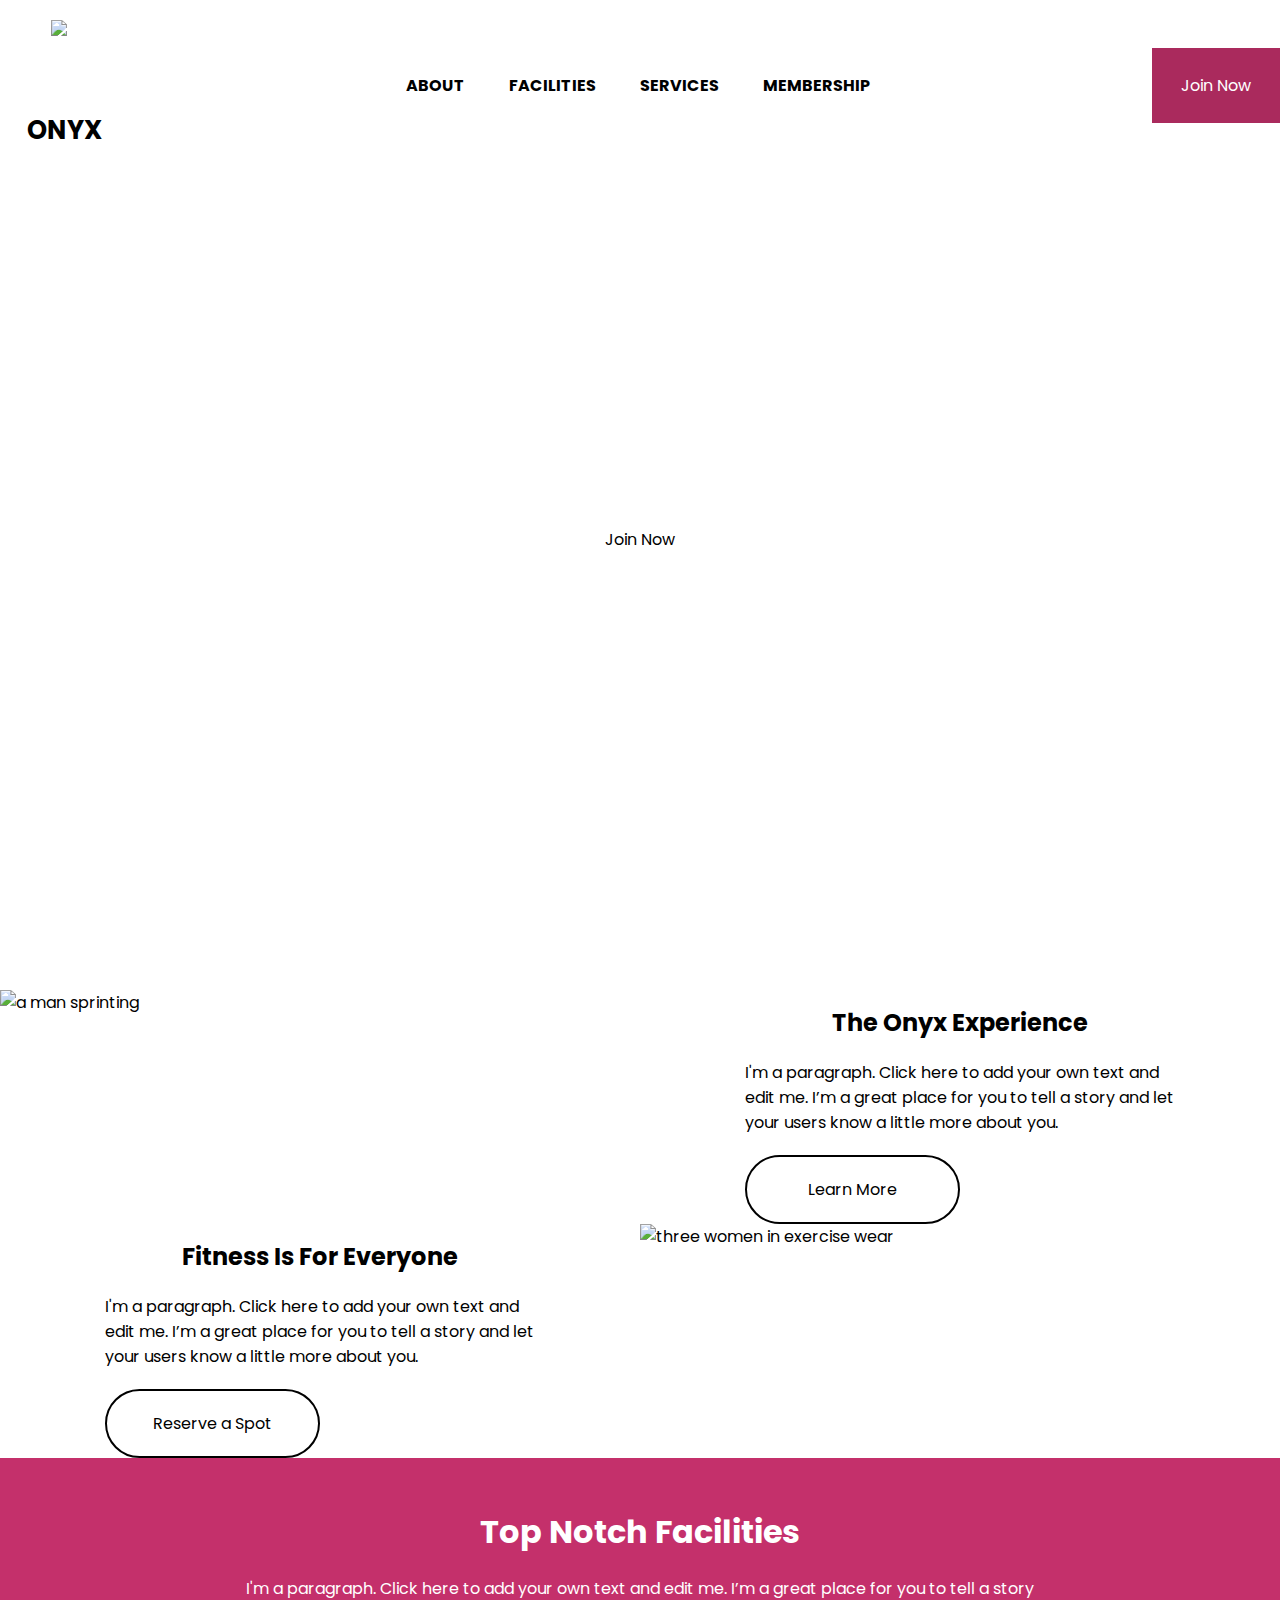
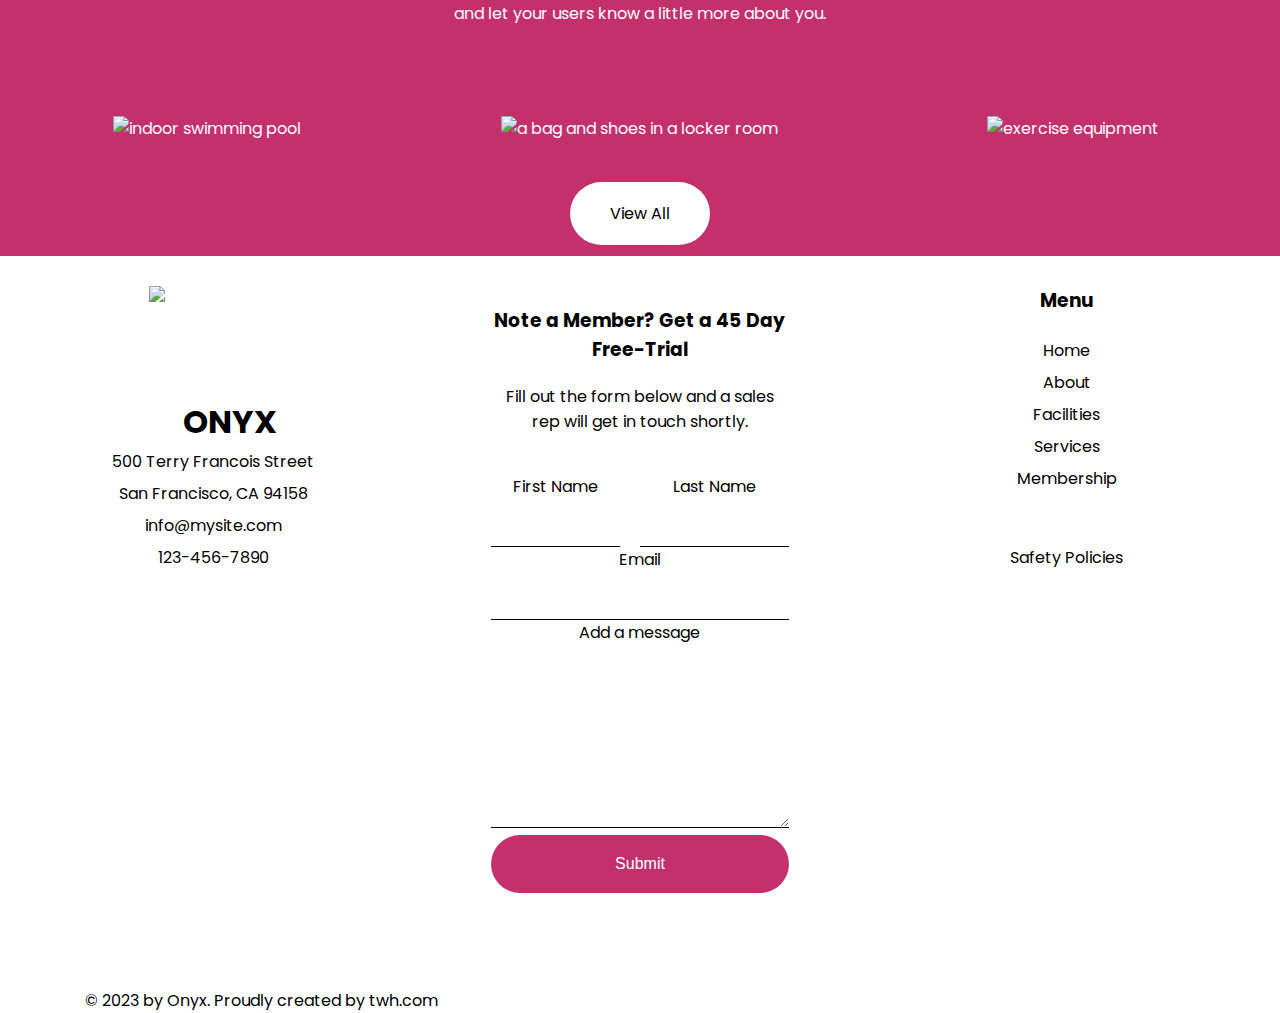
==== index.html @ 4dcb619c "added media queries for small, medium, and large devices" ====
<!DOCTYPE html>
<html lang="en">
    <head>
        <meta charset="UTF-8">
        <meta name="viewport" content="width=device-width, initial-scale=1.0">
        <meta http-equiv="X-UA-Compatible" content="ie=edge">
        <title>Wix Template Clone</title>
        <script src="https://kit.fontawesome.com/098dc84e4b.js" crossorigin="anonymous"></script>
        <link href="https://fonts.googleapis.com/css2?family=Poppins&display=swap" rel="stylesheet">
        <link href="https://fonts.googleapis.com/css2?family=Poppins:wght@400;600&display=swap" rel="stylesheet">
        <link rel="stylesheet" href="./css/style-home.css">
        <link rel="stylesheet" href="./css/utilities.css">
        <link rel="stylesheet" href="./css/phone-mq.css">
        <link rel="stylesheet" href="./css/tablet-mq.css">
        <link rel="stylesheet" href="./css/large-device-mq.css">

    </head>
    <body>
        <!--NAVIGATION AND SIGN IN-->
        <header class="main-header grid grid-col-3-header">
            <div class="logo">
                <img src="./img/logo-icon-trans.png" alt="weight icon logo" height="22px" width="26">
                <h2>ONYX</h2>
            </div>
            
            <nav>
                <ul>
                    <li><a href="#">ABOUT</a></li>
                    <li><a href="#">FACILITIES</a></li>
                    <li><a href="#">SERVICES</a></li>
                    <li><a href="#">MEMBERSHIP</a></li>
                    <div>
                        <span><i class="fas fa-user-circle"></i></span>
                        <span><a href="#">Log In</a></span>               
                    </div>
                </ul>
            </nav>
            <!-- <div>
                <span><i class="fas fa-user-circle"></i></span>
                <span><a href="#">Log In</a></span>               
            </div> -->

            <div class="grid">
                <a href="#">Join Now</a>
            </div>
        </header>

        <!--HERO -->
        <section id="welcome-hero" class="grid">
            <div>
                <h1>Welcome to Onyx</h1>
                <p>
                    The fitness facility for all of your needs
                </p>
                <a href="#">Join Now</a>
            </div>
        </section>

        <!--MAIN-->
        <main>
            <section id="experience-section" class="container grid grid-col-2">
                <div>
                    <img src="./img/runner.jpg" alt="a man sprinting">
                </div>
                
                <div>
                    <div class="experience-section-text grid">
                        <h2>The Onyx Experience</h2>
                        <p>
                            I'm a paragraph. Click here to add your own text and edit me. I’m a great place for you to tell a story and let your users know a little more about you.
                        </p>
                        <a href="#" class="primary-links">Learn More</a>
                    </div>

                </div>

                <div>
                    <div class="experience-section-text grid">
                        <h2>Fitness Is For Everyone</h2>
                        <p>
                            I'm a paragraph. Click here to add your own text and edit me. I’m a great place for you to tell a story and let your users know a little more about you.
                        </p>
                        <a href="#" class="primary-links">Reserve a Spot</a>
                    </div>

                </div>
                
                <div>
                    <img src="./img/fitness-group.jpg" alt="three women in exercise wear">
                </div>
            </section>
        
            <!--FACILITIES-->
            <section id="facilities-section">
                <div>
                    <h2>Top Notch Facilities</h2>
                    <p>
                        I'm a paragraph. Click here to add your own text and edit me. I’m a great place for you to tell a story and let your users know a little more about you.
                    </p>
                </div>
                
                <div id="facilities-images" class="grid grid-col-3-facilities">
                    <div>
                        <img src="./img/facilities-pool.jpg" alt="indoor swimming pool">
                    </div>
                    
                    <div>
                        <img src="./img/locker-room.jpg" alt="a bag and shoes in a locker room">
                    </div>
                    
                    <div>
                        <img src="./img/facilities-gym.jpg" alt="exercise equipment">
                    </div>
                </div>
                
                <a href="#" class="primary-links">View All</a>
            </section>
        </main>
        
        <!--FOOTER-ADDRESS-->
        <footer id="container-footer" class="grid grid-col-3-footer">
            <div>
                <img src="./img/logo-icon-trans.png" alt="weight icon logo" height="26px" width="30px">
                <h2>ONYX</h2>
                <p>
                    500 Terry Francois Street<br>
                    San Francisco, CA 94158<br>
                    info@mysite.com<br>
                    123-456-7890
                </p>
                
                <i class="fab fa-instagram"></i>
                <i class="fab fa-facebook-f"></i>
                <i class="fab fa-twitter"></i>
                <div id="copyright">
                    <p>
                        &#169 2023 by Onyx. Proudly created by twh.com
                    </p>
                </div>
            </div>
        
            <!--FOOTER-CONTACT INFO-->
            <div>
                <h3>
                    Note a Member? Get a 45 Day Free-Trial
                </h3>
                <p>
                    Fill out the form below and a sales rep will get in touch shortly.
                </p>

                <!--testing-->
                <form id="member-form"></form>
                    <div id="name-form" class="grid grid-col-2">
                    
                        <div id="box-1">
                            <label for="f-name">First Name</label> <br>
                            <input type="text" id="f-name">
                        </div>

                        <div id="box-2">
                            <label for="l-name">Last Name</label> <br>
                            <input type="text" id="l-name">
                        </div>
                    
                    </div>

             
                    <div id="mail-message-form">
                        <label for="mail">Email</label> <br>
                        <input type="email"> <br>
    
                        <label for="message">Add a message</label> <br>
                        <textarea id="message" cols="30" rows="10"></textarea> <br>
                    </div>


                
                    <button type="submit" class="secondary-links">Submit</button>
                </form>
            </div>

            <!--FOOTER-NAV-->
            <div id="nav-footer">
                <h3>Menu</h3>
                <nav>
                    <ul>
                        <li><a href="#">Home</a></li>
                        <li><a href="#">About</a></li>
                        <li><a href="#">Facilities</a></li>
                        <li><a href="#">Services</a></li>
                        <li><a href="#">Membership</a></li>
                    </ul>
                </nav>

                <a href="#" id="safety-policies">Safety Policies</a>
            </div>

        </footer>
    </body>
</html>
---- css/style-home.css ----
*
{
    margin: 0;
    padding: 0;
    box-sizing: border-box;
}

/* *****Header***** */
.main-header
{
    height: 10vh;
    /* center items inside the logo div */
    justify-content: center;
    align-items: center;
}

/* **Logo** */
.logo
{
    padding: 20px;

}

.logo > img, 
.logo > h2,
.main-header > nav div,
.main-header > nav li
{
    display: inline-block;
}

.logo > h2
{
    font-size: 1.6rem;
}

/* **Navigation** */
.main-header > nav:nth-child(2)
{
    justify-self: center;
    align-self: center;
}
.main-header > nav:nth-child(2) span > i
{
    font-size: 1.5rem;
    position: relative;
    top: 3px
}

.main-header > nav:nth-child(2) span, .main-header > nav:nth-child(2) span > a
{
    color: #AA2A5D;
    position: relative;
    margin-left: 5px;
} 

.main-header > nav li a
{
    padding: 50px 20px;
    color: #000;
    font-weight: bold;
}

/* **Join** */
.main-header > div:nth-child(3) 
{
    background-color: #AA2A5D;
    height: 10vh;
    right: 0;
    justify-content: center;
    align-items: center;
} 

.main-header > div:nth-child(3) > a
{
    padding: 35px;
    color: #ffffff;
}

/* *****Hero***** */
#welcome-hero
{
    grid-template-columns: 1fr;
    height: 120vh;
    justify-items: center;
    background-image: url(../img/banner-image.jpg);
    background-attachment: fixed;
    background-repeat: none;
    /* background-position:center center; */
    background-size: cover;
}

#welcome-hero > div
{     
    text-align: center;
    align-self: center;
    color: #ffffff;
    position: relative;
    top: -10vh;
}

#welcome-hero > div > h1
{
    font-size: 6rem;
}

#welcome-hero > div > p
{
    margin-top: -20px;
    font-size: 1.8rem;
    font-weight: bold;
    margin-bottom: 40px;
}

#welcome-hero > div > a
{
    background-color: #ffffff;
    color: #000000;
    padding: 20px 40px;
    border-radius: 30px;
    text-decoration: none;
}

/* *****Main***** */
.container
{
    background-color: var(--primary-bg-color);
    width: 80%;
    margin: 0 auto;
    position: relative;
    top: -25vh;

}

.container div:nth-child(1) > img, .container div:nth-child(4) > img
{
    width: 100%;
    display: block;    
} 

/* *****Experience Section***** */
.experience-section-text
{
    margin: 0 -80px;
}

/* #experience-section a
{
    width: 40%;
} */

.experience-section-text > h2
{
    margin-bottom: 20px;
}

input
{
    padding: 10px;
    border: 0;
    border-bottom: 1px solid #000000;
    margin-top: 12px;
}

input:hover
{
    border-bottom: 3px solid #000000;
}

#mail-message-form > textarea:hover
{
    border-bottom: 3px solid #000000;
}


/* *****Facilities***** */
#facilities-section
{
   
    background-color: var(--secondary-bg-color);
    color: var(--secondary-font-color);
    text-align: center;
    padding-bottom: 100px;
}

#facilities-section > div:nth-child(1)
{
    width: 50%;
    margin: 0 auto;
}

#facilities-section > div:nth-child(1) > p
{
    padding: 20px 110px 50px 110px; 
}

#facilities-section > div:nth-child(1) > h2
{
    padding-top: 100px;
    font-size: 2rem;
}

#facilities-images
{
    column-gap: 20px;
    height: 60vh;
    margin-bottom: 70px;
}

/*fit images into 3 column grid*/
#facilities-images img
{
    width: 100%;
    height: 100%;
    object-fit: cover;
}

#experience-section div:nth-child(2), #experience-section div:nth-child(3)
{
    align-self: center;
    padding: 0 185px;
}

#experience-section p
{
    margin-bottom: 40px;
}

#facilities-section a
{
    border: none;
}

/* *****FOOTER***** */

/* **Sections** */
#container-footer
{
    margin-top: 80px;
    padding-bottom: 100px;
}

/* **Left Container** */
#container-footer > div:nth-child(1) > img, #container-footer > div:nth-child(1) > h2
{
    display: inline-block;
    font-size: 2rem;
}

#container-footer > div:nth-child(1)
{
    justify-self: center;
    width: 50%;
    position: relative;
}

#container-footer > div:nth-child(1) > p
{
    line-height: 2rem;
}

#container-footer > div:nth-child(1) > i
{
    font-size: 1.5rem;
    margin-top: 15px;
}

.fa-facebook-f
{
    padding:0 10px
}

#copyright > p
{
    position: absolute;
    bottom: 0;
}

/* **Middle Container** */

#container-footer > div:nth-child(2) > h3
{
    margin-bottom: 20px;
}

#container-footer > div:nth-child(2) > p
{
    margin-bottom: 40px;
}

#member-form div input
{
    width: 50%;
}

#member-form div:nth-child(1), #member-form div:nth-child(2)
{
    display: inline-block;
  
}

#name-form
{
    height: 60px;
}

#name-form > div > input
{
    width: 100%;
    
}

#name-form > div:nth-child(1)
{
    margin-right: 20px;
}

#mail-message-form
{
    margin-top: 25px;
}

#mail-message-form > input
{
    width: 100%;
    margin-bottom: 25px;
}

#mail-message-form > textarea
{
    width: 100%;
    margin-top: 12px;
    padding: 10px;
    border: 0;
    border-bottom: 1px solid #000000;
}


/* **Right Container** */

#nav-footer > h3
{
    margin-bottom: 20px
}

#nav-footer > h3, #nav-footer > nav
{
    margin-left: 100px;
}

#nav-footer li > a
{
    color: var(--primary-font-color);
    text-decoration: none;
}

#nav-footer li
{
    line-height: 2rem;
}

#safety-policies 
{
    color: var(--primary-font-color);
    padding-left: 40px;
    position: absolute;
    bottom: 0;
    left: 60px;
}

#nav-footer
{
    position: relative;
}

/* *****Media Queries***** */
---- css/utilities.css ----
/* *****Variables Declaration***** */
:root
{
    --primary-bg-color: #FFFFFF;
    --secondary-bg-color: #C4306B;

    --primary-font-color: #000000;
    --secondary-font-color: #FFFFFF;

    --primary-link-bg-color: #FFFFFF;
    --secondary-link-bg-color: #C4306B;
}

/* *****General Styles***** */
body
{
    font-family: 'Poppins', sans-serif;
}

a
{
    text-decoration: none;
}

li
{
    list-style: none;
}

/* *****Grids***** */
.grid
{
    display: grid;
}

.grid-col-1
{
    grid-template-columns: 1fr;
}

.grid-col-2
{
    grid-template-columns: repeat(2,1fr);
}

.grid-col-3-header
{
    grid-template-columns: 1fr 80% 10%
}

.grid-col-3-facilities, .grid-col-3-footer
{
    grid-template-columns: repeat(3,1fr)
}

/* *****Links***** */
.primary-links
{
    background-color: var(--primary-link-bg-color);
    color: var(--primary-font-color);
    padding: 20px 40px;
    width: 50%;
    border-radius: 50rem;
    border: 2px solid #000;
    text-decoration: none;
    text-align: center;
}

.secondary-links
{
    background-color: var(--secondary-link-bg-color);
    color: var(--secondary-font-color);
    padding: 20px 40px;
    border-radius: 50px;
    border: 0;
    width: 100%;
    font-size: 1rem;
}

/* Large devices (desktops, less than 1200px) */
@media (max-width: 1199.98px) {
    #facilities-images,
    .grid-col-3-facilities, 
    .grid-col-3-footer,
    .grid-col-3-header
    /* .grid-col-2 */
    {
        /* convert image to full width and stack one on top the other */
        grid-template-columns: 1fr;
    }

    .grid-col-2
    {
        grid-template-columns: repeat(2, 1fr);
    }

    .primary-links
    {
        padding: 10px 20px;
        text-align: center;
        justify-self: center;  
        padding: 10px;
    }

    
}

/* Medium devices (tablets, less than 992px) */
@media (max-width: 991.98px) {
    #facilities-images,
    .grid-col-3-facilities, 
    .grid-col-3-footer,
    .grid-col-3-header,
    .grid-col-2
    {
        /* convert image to full width and stack one on top the other */
        grid-template-columns: 1fr;
    }

    .primary-links
    {
        padding: 10px 20px;
        text-align: center;
        justify-self: center;  
        padding: 15px;
    } 
}

/* Small devices (landscape phones, less than 768px) */
@media (max-width: 767.98px) {
    #facilities-images,
    .grid-col-3-facilities, 
    .grid-col-3-footer,
    .grid-col-3-header,
    .grid-col-2
    {
        /* convert image to full width and stack one on top the other */
        grid-template-columns: 1fr;
    }

    .primary-links
    {
        padding: 10px 20px;
        text-align: center;
        justify-self: center;  
        padding: 10px;
    } 
}

/* ------------------------------------------------------------------- */

@media (max-width: 575.98px) {
    #facilities-images,
    .grid-col-3-facilities, 
    .grid-col-3-footer,
    .grid-col-3-header,
    .grid-col-2
    {
        /* convert image to full width and stack one on top the other */
        grid-template-columns: 1fr;
    }

    .primary-links
    {
        padding: 10px 20px;
        text-align: center;
        justify-self: center;  
        padding: 10px;
    }
}
---- css/tablet-mq.css ----
/* Medium devices (tablets, less than 992px) */
@media (max-width: 991.98px) { 
   
    /* *****Logo***** */
    .logo{
        text-align: center;
        width: auto;
        background-color: #ffffff;
    }
    /* *****Main Header***** */
    .main-header > nav{
        width: 100%;
        text-align: center;
        display: none;
    }

    .main-header > nav li
    {
        display: block;
    }

    .main-header > nav:nth-child(2) span > i
    {
        display: none;
    }

    .main-header > nav:nth-child(2) span, .main-header > nav:nth-child(2) span > a
    {
       display: none;
    } 

    .main-header > div:nth-child(3) 
    {
        height: auto;
        padding: 10px;
        justify-content: center;
        align-items: center;
    } 

    .main-header > div:nth-child(3) > a
    {
        padding: 15px;
        color: #ffffff;
    }

    /* *****Hero***** */
    #welcome-hero
    {
        grid-template-columns: 1fr;
        height: 100vh;
        justify-items: center;
        background-image: url(../img/banner-image.jpg);
        background-attachment: scroll;
        background-repeat: none;
        background-position:center center;
        background-size: cover;
    }

    #welcome-hero > div{
        height: 20vh;
        width: 100vw;
        text-align: center;
    }

    #welcome-hero > div > h1
    {
        font-size: 3rem;
    }

    #welcome-hero > div > p
    {
        margin-top: 20px;
        font-size: 1.5rem;
        font-weight: bold;
        margin-bottom: 40px;
    }

    #welcome-hero > div > a
    {
        background-color: #ffffff;
        color: #000000;
        padding: 20px 40px;
        border-radius: 30px;
        text-decoration: none;
    }

    /* *****Main Home Page Content***** */

    .container
    {
        /* position items in experience section full width */
        width: 100vw;
        position: static;
    }

    .container div:nth-child(4) > img {
        width: 100%;
        display: block;
        margin-top: 20px;
    }


    #experience-section-text{
        width: 60%;
        height: auto;
    }

    #experience-section-text a{
        height: auto;
        padding: 10px; 
    }

    #experience-section p
    {
        margin-bottom: 20px;
    }

    .experience-section-text > h2 {
        margin-bottom: 20px;
        text-align: center;
        margin-top: 15px;
    }

    /* *****Facilities***** */

    #facilities-section {
        padding-bottom: 30px;
    }

    #facilities-section > div:nth-child(1) {
        width: 80%;
        margin: 0 auto;
    }

    #facilities-section > div:nth-child(1) > h2 {
        padding-top: 50px;
        font-size: 2rem;
    }

    #facilities-images{
        height: auto;
        margin-bottom: 20px;
    }

    #facilities-images > div:nth-child(2), #facilities-images > div:nth-child(3){
        display: none;
    }

    #facilities-images > div:nth-child(1){
        padding: 20px;
    }

    /* *****Footer***** */
    #container-footer {
        margin-top: 30px;
        padding-bottom: 100px;
        text-align: center;
        position: relative;
        justify-items: center;
        
    }

    #container-footer > div:nth-child(1) {
        justify-self: center; 
        width: 60%;
        position: static;
    }

    #container-footer > div:nth-child(2) {
        max-width: 70%;
        margin: 20px auto;
    }

    #name-form {
        height: auto
    }

    #mail-message-form {
        margin-top: 0;
    }

    #mail-message-form > input {
        width: 100%;
        margin-bottom: 0;
    }

    #nav-footer > h3, #nav-footer > nav {
        margin-left: 0;
    }

    #nav-footer nav{
        margin-bottom: 50px;
    }

    #safety-policies {
        
        padding-left: 0;
        position: static;    
    }

    #copyright > p {
        position: absolute;
        bottom: 0;
        margin: 0 auto;
    }
}
---- css/large-device-mq.css ----
/* Large devices (desktops, less than 1200px) */
@media (max-width: 1300.98px) {
    /* *****Logo***** */
    .logo{
        text-align: center;
        width: auto;
        background-color: #ffffff;
    }

    /* *****Main Header***** */
    .main-header > nav{
        width: 100%;
        text-align: center;
        /* display: none; */
    }

    /* .main-header > nav li
    {
        display: block;
    } */

    .main-header > nav:nth-child(2) span > i
    {
        display: none;
    }

    .main-header > nav:nth-child(2) span, .main-header > nav:nth-child(2) span > a
    {
       display: none;
    } 

    .main-header > div:nth-child(3) 
    {
        height: auto;
        padding: 10px;
        justify-content: center;
        align-items: center;
    } 

    .main-header > div:nth-child(3) > a
    {
        padding: 15px;
        color: #ffffff;
    }

    /* *****Hero***** */
    #welcome-hero
    {
        grid-template-columns: 1fr;
        height: 100vh;
        justify-items: center;
        background-image: url(../img/banner-image.jpg);
        background-attachment: scroll;
        background-repeat: none;
        background-position:center center;
        background-size: cover;
    }

    #welcome-hero > div{
        height: 20vh;
        width: 100vw;
        text-align: center;
    }

    #welcome-hero > div > h1
    {
        font-size: 3rem;
    }

    #welcome-hero > div > p
    {
        margin-top: 20px;
        font-size: 1.5rem;
        font-weight: bold;
        margin-bottom: 40px;
    }

    #welcome-hero > div > a
    {
        background-color: #ffffff;
        color: #000000;
        padding: 20px 40px;
        border-radius: 30px;
        text-decoration: none;
    }

    /* *****Main Home Page Content***** */

    .container
    {
        /* position items in experience section full width */
        width: 100vw;
        position: static;
    }

    .container div:nth-child(4) > img {
        width: 100%;
        display: block;
        margin-top: 0px;
    }


    #experience-section-text{
        width: 60%;
        height: auto;
    }

    #experience-section-text a{
        height: auto;
        padding: 10px; 
    }

    #experience-section p
    {
        margin-bottom: 20px;
    }

    .experience-section-text > h2 {
        margin-bottom: 20px;
        text-align: center;
        margin-top: 15px;
    }

    /* *****Facilities***** */

    #facilities-section {
        padding-bottom: 30px;
    }

    #facilities-section > div:nth-child(1) {
        width: 80%;
        margin: 0 auto;
    }

    #facilities-section > div:nth-child(1) > h2 {
        padding-top: 50px;
        font-size: 2rem;
    }

    #facilities-images{
        height: auto;
        margin-bottom: 20px;
    }

    /* #facilities-images > div:nth-child(2){
        display: none;
    } */

    #facilities-images > div:nth-child(1), #facilities-images > div:nth-child(3), #facilities-images > div:nth-child(2){
        padding: 40px;
    }

    /* *****Footer***** */
    #container-footer {
        margin-top: 30px;
        padding-bottom: 100px;
        text-align: center;
        position: relative;
        justify-items: center;
        
    }

    #container-footer > div:nth-child(1) {
        justify-self: center; 
        width: 60%;
        position: static;
    }

    #container-footer > div:nth-child(2) {
        max-width: 70%;
        margin: 20px auto;
    }

    #name-form {
        height: auto
    }

    #mail-message-form {
        margin-top: 0;
    }

    #mail-message-form > input {
        width: 100%;
        margin-bottom: 0;
    }

    #nav-footer > h3, #nav-footer > nav {
        margin-left: 0;
    }

    #nav-footer nav{
        margin-bottom: 50px;
    }

    #safety-policies {
        
        padding-left: 0;
        position: static;    
    }

    #copyright > p {
        position: absolute;
        bottom: 0;
        margin: 0 auto;
    }
}

/* ------------------------------------------------------------------------------- */

/* Large devices (desktops, less than 1200px) */
@media (max-width: 1199.98px) {
    /* *****Logo***** */
    .logo{
        text-align: center;
        width: auto;
        background-color: #ffffff;
    }
    /* *****Main Header***** */
    .main-header > nav{
        width: 100%;
        text-align: center;
        /* display: none; */
    }

    /* .main-header > nav li
    {
        display: block;
    } */

    .main-header > nav:nth-child(2) span > i
    {
        display: none;
    }

    .main-header > nav:nth-child(2) span, .main-header > nav:nth-child(2) span > a
    {
       display: none;
    } 

    .main-header > div:nth-child(3) 
    {
        height: auto;
        padding: 10px;
        justify-content: center;
        align-items: center;
    } 

    .main-header > div:nth-child(3) > a
    {
        padding: 15px;
        color: #ffffff;
    }

    /* *****Hero***** */
    #welcome-hero
    {
        grid-template-columns: 1fr;
        height: 100vh;
        justify-items: center;
        background-image: url(../img/banner-image.jpg);
        background-attachment: scroll;
        background-repeat: none;
        background-position:center center;
        background-size: cover;
    }

    #welcome-hero > div{
        height: 20vh;
        width: 100vw;
        text-align: center;
    }

    #welcome-hero > div > h1
    {
        font-size: 3rem;
    }

    #welcome-hero > div > p
    {
        margin-top: 20px;
        font-size: 1.5rem;
        font-weight: bold;
        margin-bottom: 40px;
    }

    #welcome-hero > div > a
    {
        background-color: #ffffff;
        color: #000000;
        padding: 20px 40px;
        border-radius: 30px;
        text-decoration: none;
    }

    /* *****Main Home Page Content***** */

    .container
    {
        /* position items in experience section full width */
        width: 100vw;
        position: static;
    }

    .container div:nth-child(4) > img {
        width: 100%;
        display: block;
        margin-top: 0px;
    }


    #experience-section-text{
        width: 60%;
        height: auto;
    }

    #experience-section-text a{
        height: auto;
        padding: 10px; 
    }

    #experience-section p
    {
        margin-bottom: 20px;
    }

    .experience-section-text > h2 {
        margin-bottom: 20px;
        text-align: center;
        margin-top: 15px;
    }

    /* *****Facilities***** */

    #facilities-section {
        padding-bottom: 30px;
    }

    #facilities-section > div:nth-child(1) {
        width: 80%;
        margin: 0 auto;
    }

    #facilities-section > div:nth-child(1) > h2 {
        padding-top: 50px;
        font-size: 2rem;
    }

    #facilities-images{
        height: auto;
        margin-bottom: 20px;
    }

    #facilities-images > div:nth-child(2){
        display: none;
    }

    #facilities-images > div:nth-child(1), #facilities-images > div:nth-child(3){
        padding: 40px;
    }

    /* *****Footer***** */
    #container-footer {
        margin-top: 30px;
        padding-bottom: 100px;
        text-align: center;
        position: relative;
        justify-items: center;
        
    }

    #container-footer > div:nth-child(1) {
        justify-self: center; 
        width: 60%;
        position: static;
    }

    #container-footer > div:nth-child(2) {
        max-width: 70%;
        margin: 20px auto;
    }

    #name-form {
        height: auto
    }

    #mail-message-form {
        margin-top: 0;
    }

    #mail-message-form > input {
        width: 100%;
        margin-bottom: 0;
    }

    #nav-footer > h3, #nav-footer > nav {
        margin-left: 0;
    }

    #nav-footer nav{
        margin-bottom: 50px;
    }

    #safety-policies {
        
        padding-left: 0;
        position: static;    
    }

    #copyright > p {
        position: absolute;
        bottom: 0;
        margin: 0 auto;
    }
}
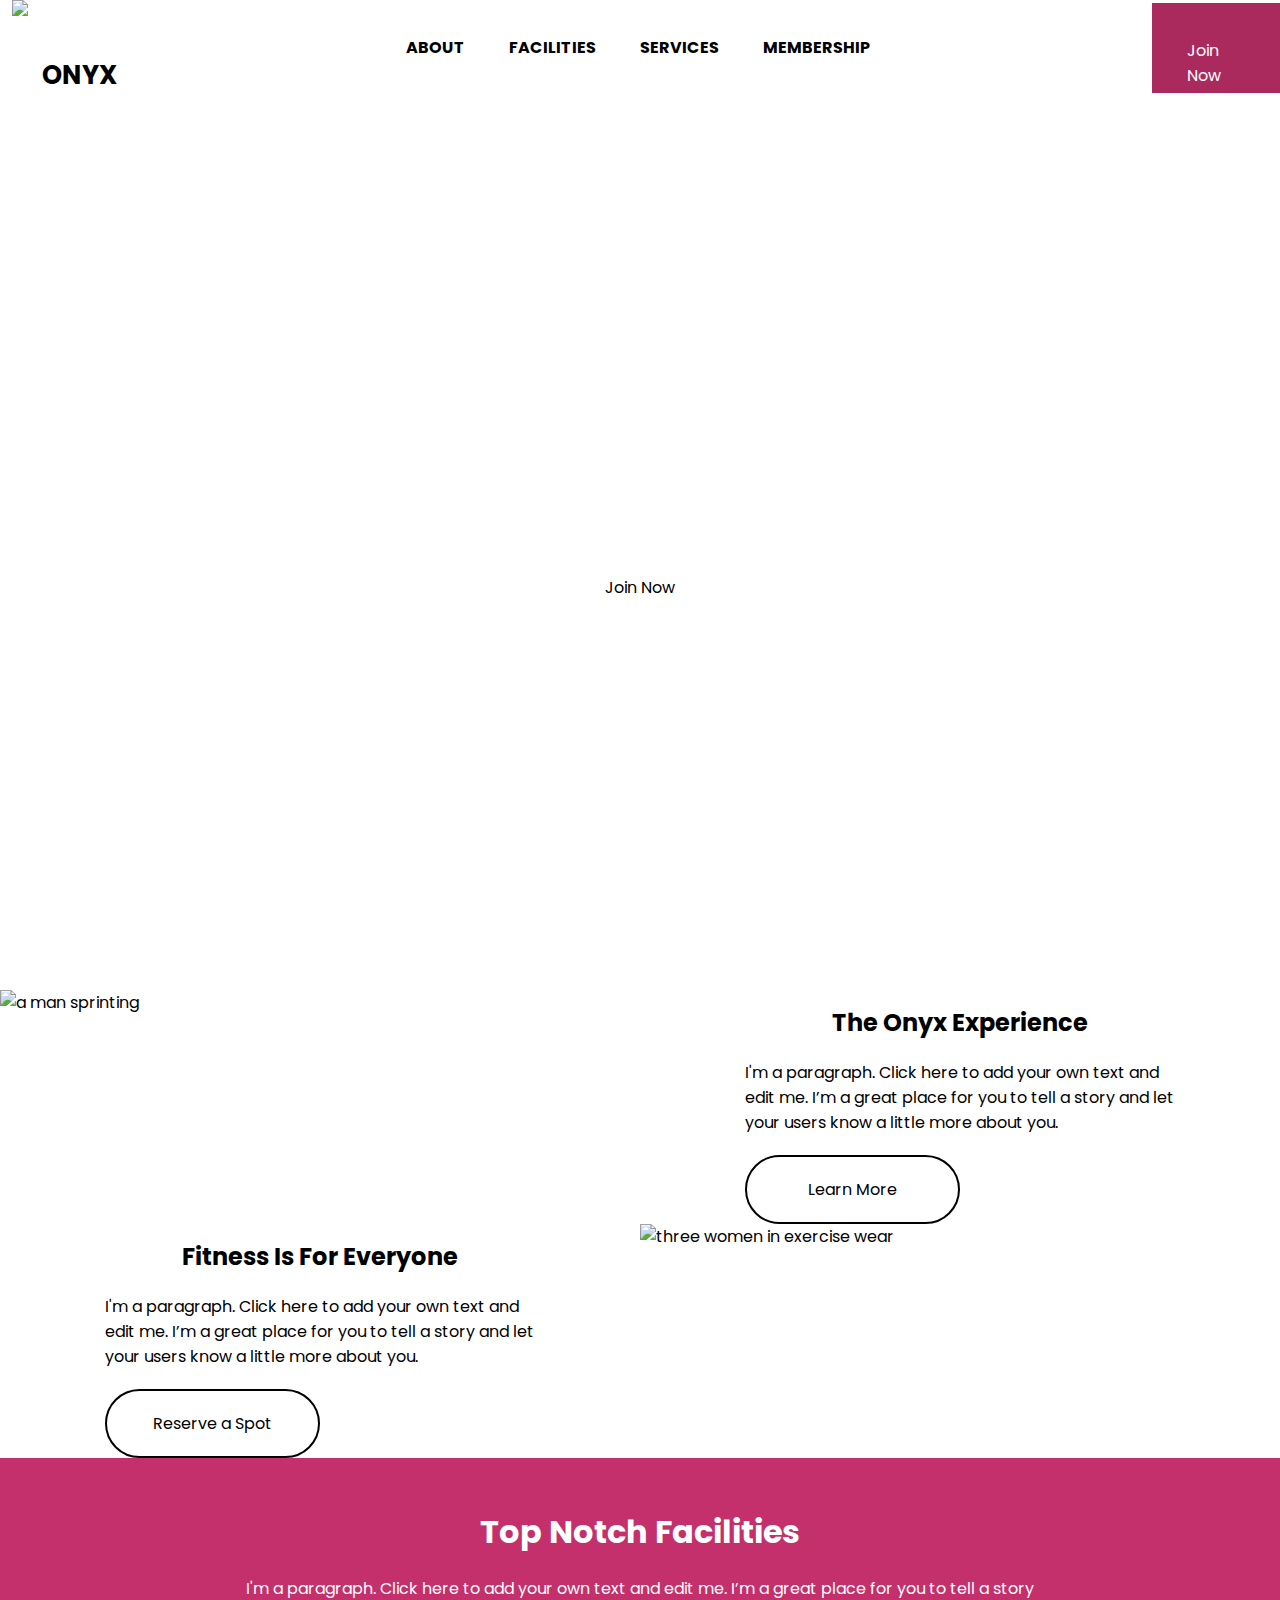
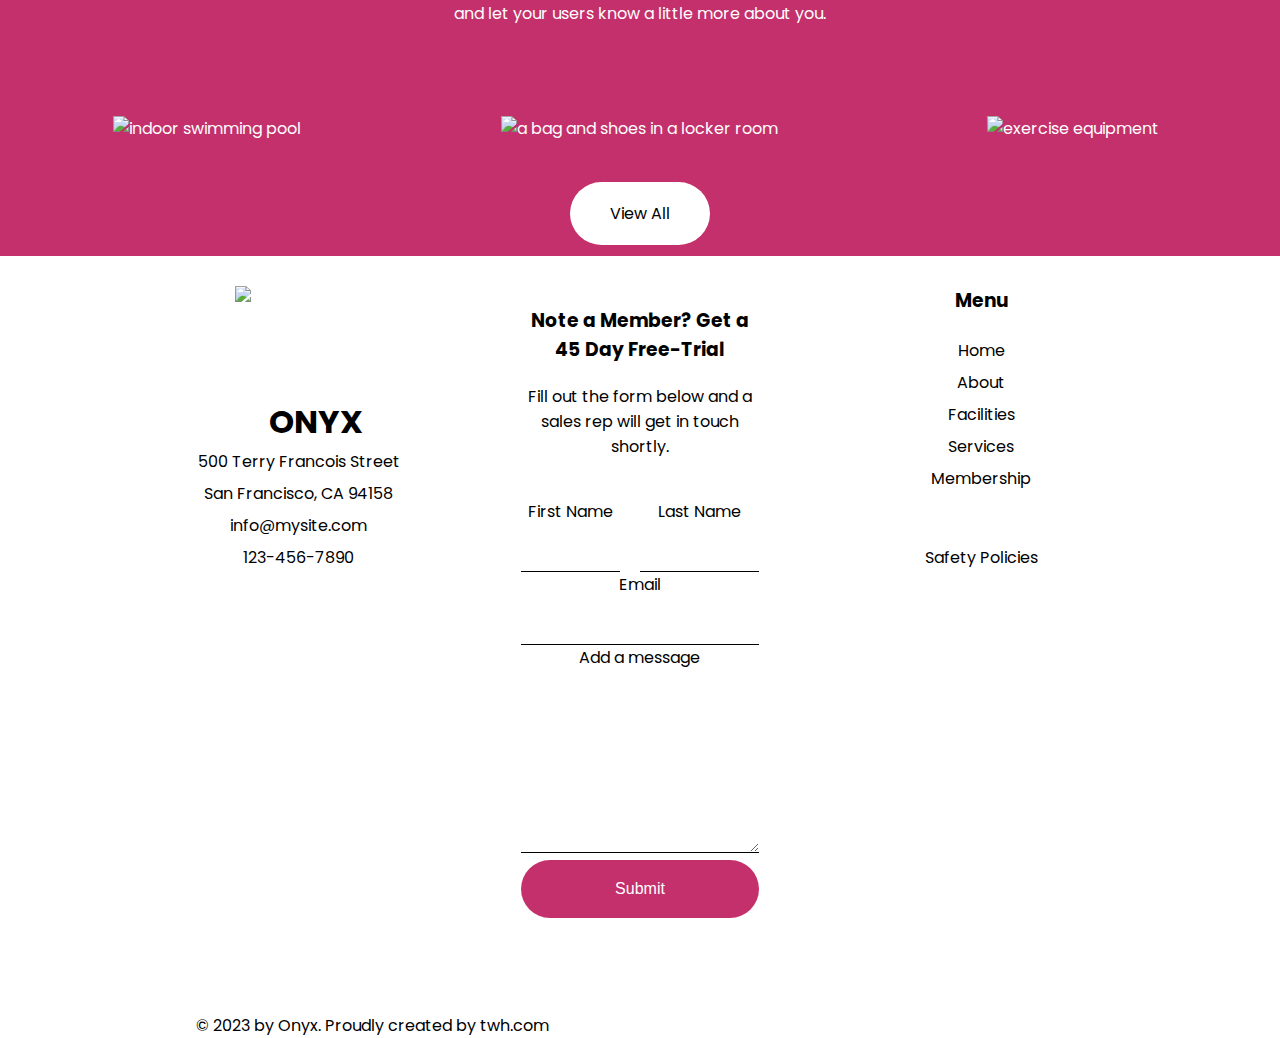
==== commit 15007111: "completed membership page UI" ====
--- a/index.html
+++ b/index.html
@@ -163,7 +163,6 @@
                         </div>
                     
                     </div>
-
              
                     <div id="mail-message-form">
                         <label for="mail">Email</label> <br>
@@ -173,8 +172,6 @@
                         <textarea id="message" cols="30" rows="10"></textarea> <br>
                     </div>
 
-
-                
                     <button type="submit" class="secondary-links">Submit</button>
                 </form>
             </div>
--- a/css/style-home.css
+++ b/css/style-home.css
@@ -129,7 +129,6 @@
     margin: 0 auto;
     position: relative;
     top: -25vh;
-
 }
 
 .container div:nth-child(1) > img, .container div:nth-child(4) > img
@@ -238,6 +237,8 @@
 {
     margin-top: 80px;
     padding-bottom: 100px;
+    width: 80%;
+    margin: 0 auto;
 }
 
 /* **Left Container** */
--- a/css/utilities.css
+++ b/css/utilities.css
@@ -41,6 +41,11 @@
 .grid-col-2
 {
     grid-template-columns: repeat(2,1fr);
+}
+
+.grid-col-3
+{
+    grid-template-columns: repeat(3,1fr);
 }
 
 .grid-col-3-header
@@ -119,10 +124,12 @@
 
     .primary-links
     {
-        padding: 10px 20px;
+        padding: 0 20px;
         text-align: center;
         justify-self: center;  
         padding: 15px;
+        margin-bottom: 20px;
+        
     } 
 }
 
@@ -144,6 +151,7 @@
         text-align: center;
         justify-self: center;  
         padding: 10px;
+        margin-bottom: 20px;
     } 
 }
 
@@ -162,9 +170,10 @@
 
     .primary-links
     {
-        padding: 10px 20px;
+        padding: 0 20px;
         text-align: center;
         justify-self: center;  
         padding: 10px;
+        margin-bottom: 20px;
     }
 }--- a/css/phone-mq.css
+++ b/css/phone-mq.css
@@ -0,0 +1,427 @@
+/* Small devices (landscape phones, less than 768px) */
+@media (max-width: 767.98px) {
+    /* *****Logo***** */
+    .logo{
+        text-align: center;
+        width: auto;
+        background-color: #ffffff;
+    }
+    /* *****Main Header***** */
+    .main-header
+    {
+        background-color: yellow;
+    }
+
+    .main-header > nav{
+        width: 100%;
+        text-align: center;
+        display: none;
+    }
+
+    .main-header > nav li
+    {
+        display: block;
+    }
+
+    .main-header > nav:nth-child(2) span > i
+    {
+        display: none;
+    }
+
+    .main-header > nav:nth-child(2) span, .main-header > nav:nth-child(2) span > a
+    {
+       display: none;
+    } 
+
+    .main-header > div:nth-child(3) 
+    {
+        /* height: 10vh; */
+        height: auto;
+        padding: 10px;
+        justify-content: center;
+        align-items: center;
+    } 
+
+    .main-header > div:nth-child(3) > a
+    {
+        padding: 15px;
+        color: #ffffff;
+    }
+
+    /* *****Hero***** */
+    #welcome-hero
+    {
+        grid-template-columns: 1fr;
+        height: 100vh;
+        justify-items: center;
+        background-image: url(../img/banner-image.jpg);
+        background-attachment: scroll;
+        background-repeat: none;
+        background-position:center center;
+        background-size: cover;
+    }
+
+    #welcome-hero > div{
+        height: 20vh;
+        width: 100vw;
+        text-align: center;
+    }
+
+    #welcome-hero > div > h1
+    {
+        font-size: 3rem;
+    }
+
+    #welcome-hero > div > p
+    {
+        margin-top: 20px;
+        font-size: 1.5rem;
+        font-weight: bold;
+        margin-bottom: 40px;
+    }
+
+    #welcome-hero > div > a
+    {
+        background-color: #ffffff;
+        color: #000000;
+        padding: 20px 40px;
+        border-radius: 30px;
+        text-decoration: none;
+    }
+
+    /* *****Main Home Page Content***** */
+
+    .container
+    {
+        /* position items in experience section full width */
+        width: 100vw;
+        position: static;
+    }
+
+    .container div:nth-child(4) > img {
+        width: 100%;
+        display: block;
+        margin-top: 20px;
+    }
+
+
+    #experience-section-text{
+        width: 60%;
+        height: auto;
+        padding: 10px;
+        
+    }
+
+    #experience-section-text a{
+        height: auto;
+        padding: 10px; 
+    }
+
+    #experience-section p
+    {
+        margin-bottom: 20px;
+    }
+
+    .experience-section-text > h2 {
+        margin-bottom: 20px;
+        text-align: center;
+        margin-top: 15px;
+    }
+
+    /* *****Facilities***** */
+
+    #facilities-section {
+        padding-bottom: 30px;
+    }
+
+    #facilities-section > div:nth-child(1) {
+        width: 80%;
+        margin: 0 auto;
+    }
+
+    #facilities-section > div:nth-child(1) > h2 {
+        padding-top: 50px;
+        font-size: 2rem;
+    }
+
+    #facilities-images{
+        height: auto;
+        margin-bottom: 20px;
+    }
+
+    #facilities-images > div:nth-child(2), #facilities-images > div:nth-child(3){
+        display: none;
+    }
+
+    #facilities-images > div:nth-child(1){
+        padding: 20px;
+    }
+
+    /* *****Footer***** */
+    #container-footer {
+        margin-top: 30px;
+        padding-bottom: 100px;
+        text-align: center;
+        position: relative;
+        justify-items: center;
+        
+    }
+
+    #container-footer > div:nth-child(1) {
+        justify-self: center; 
+        width: 60%;
+        position: static;
+    }
+
+    #container-footer > div:nth-child(2) {
+        max-width: 70%;
+        margin: 20px auto;
+    }
+
+    #name-form {
+        height: auto
+    }
+
+    #mail-message-form {
+        margin-top: 0;
+    }
+
+    #mail-message-form > input {
+        width: 100%;
+        margin-bottom: 0;
+    }
+
+    #nav-footer > h3, #nav-footer > nav {
+        margin-left: 0;
+    }
+
+    #nav-footer nav{
+        margin-bottom: 50px;
+    }
+
+    #safety-policies {
+        
+        padding-left: 0;
+        position: static;    
+    }
+
+    #copyright > p {
+        position: absolute;
+        bottom: 0;
+        margin: 0 auto;
+    }
+}
+
+/* ----------------------------------------------------------- */
+
+ 
+ /* Extra small devices (portrait phones, less than 576px) */
+ @media (max-width: 575.98px) { 
+    /* *****Logo***** */
+    .logo{
+        text-align: center;
+        width: auto;
+        background-color: #ffffff;
+    }
+    /* *****Main Header***** */
+    .main-header
+    {
+        background-color: yellow;
+    }
+
+    .main-header > nav{
+        width: 100%;
+        text-align: center;
+        display: none;
+    }
+
+    .main-header > nav li
+    {
+        display: block;
+    }
+
+    .main-header > nav:nth-child(2) span > i
+    {
+        display: none;
+    }
+
+    .main-header > nav:nth-child(2) span, .main-header > nav:nth-child(2) span > a
+    {
+       display: none;
+    } 
+
+    .main-header > div:nth-child(3) 
+    {
+        /* height: 10vh; */
+        height: auto;
+        padding: 10px;
+        justify-content: center;
+        align-items: center;
+    } 
+
+    .main-header > div:nth-child(3) > a
+    {
+        padding: 15px;
+        color: #ffffff;
+    }
+
+    /* *****Hero***** */
+    #welcome-hero
+    {
+        grid-template-columns: 1fr;
+        height: 100vh;
+        justify-items: center;
+        background-image: url(../img/banner-image.jpg);
+        background-attachment: scroll;
+        background-repeat: none;
+        background-position:center center;
+        background-size: cover;
+    }
+
+    #welcome-hero > div{
+        height: 20vh;
+        width: 100vw;
+        text-align: center;
+    }
+
+    #welcome-hero > div > h1
+    {
+        font-size: 3rem;
+    }
+
+    #welcome-hero > div > p
+    {
+        margin-top: 20px;
+        font-size: 1.5rem;
+        font-weight: bold;
+        margin-bottom: 40px;
+    }
+
+    #welcome-hero > div > a
+    {
+        background-color: #ffffff;
+        color: #000000;
+        padding: 20px 40px;
+        border-radius: 30px;
+        text-decoration: none;
+    }
+
+    /* *****Main Home Page Content***** */
+
+    .container
+    {
+        /* position items in experience section full width */
+        width: 100vw;
+        position: static;
+    }
+
+    .container div:nth-child(4) > img {
+        width: 100%;
+        display: block;
+        margin-top: 20px;
+    }
+
+
+    #experience-section-text{
+        width: 60%;
+        height: auto;
+    }
+
+    #experience-section-text a{
+        height: auto;
+        padding: 10px; 
+    }
+
+    #experience-section p
+    {
+        margin-bottom: 20px;
+    }
+
+    .experience-section-text > h2 {
+        margin-bottom: 20px;
+        text-align: center;
+        margin-top: 15px;
+    }
+
+    /* *****Facilities***** */
+
+    #facilities-section {
+        padding-bottom: 30px;
+    }
+
+    #facilities-section > div:nth-child(1) {
+        width: 80%;
+        margin: 0 auto;
+    }
+
+    #facilities-section > div:nth-child(1) > h2 {
+        padding-top: 50px;
+        font-size: 2rem;
+    }
+
+    #facilities-images{
+        height: auto;
+        margin-bottom: 20px;
+    }
+
+    #facilities-images > div:nth-child(2), #facilities-images > div:nth-child(3){
+        display: none;
+    }
+
+    #facilities-images > div:nth-child(1){
+        padding: 20px;
+    }
+
+    /* *****Footer***** */
+    #container-footer {
+        margin-top: 30px;
+        padding-bottom: 100px;
+        text-align: center;
+        position: relative;
+        justify-items: center;
+    }
+
+    #container-footer > div:nth-child(1) {
+        justify-self: center; 
+        width: 60%;
+        position: static;
+    }
+
+    #container-footer > div:nth-child(2) {
+        max-width: 70%;
+        margin: 20px auto;
+    }
+
+    #name-form {
+        height: auto
+    }
+
+    #mail-message-form {
+        margin-top: 0;
+    }
+
+    #mail-message-form > input {
+        width: 100%;
+        margin-bottom: 0;
+    }
+
+    #nav-footer > h3, #nav-footer > nav {
+        margin-left: 0;
+    }
+
+    #nav-footer nav{
+        margin-bottom: 50px;
+    }
+
+    #safety-policies {
+        
+        padding-left: 0;
+        position: static;    
+    }
+
+    #copyright > p {
+        position: absolute;
+        bottom: 0;
+        margin: 0 auto;
+    }
+}--- a/css/tablet-mq.css
+++ b/css/tablet-mq.css
@@ -64,7 +64,7 @@
 
     #welcome-hero > div > h1
     {
-        font-size: 3rem;
+        font-size: 5rem;
     }
 
     #welcome-hero > div > p
@@ -202,6 +202,7 @@
         position: absolute;
         bottom: 0;
         margin: 0 auto;
+
     }
 }
 
--- a/css/large-device-mq.css
+++ b/css/large-device-mq.css
@@ -5,6 +5,7 @@
         text-align: center;
         width: auto;
         background-color: #ffffff;
+        padding: 0;
     }
 
     /* *****Main Header***** */
@@ -14,11 +15,6 @@
         /* display: none; */
     }
 
-    /* .main-header > nav li
-    {
-        display: block;
-    } */
-
     .main-header > nav:nth-child(2) span > i
     {
         display: none;
@@ -31,15 +27,15 @@
 
     .main-header > div:nth-child(3) 
     {
-        height: auto;
-        padding: 10px;
+        height: 10vh;
+        padding: 0; 
         justify-content: center;
         align-items: center;
     } 
 
     .main-header > div:nth-child(3) > a
     {
-        padding: 15px;
+        padding: 35px;
         color: #ffffff;
     }
 
@@ -64,7 +60,7 @@
 
     #welcome-hero > div > h1
     {
-        font-size: 3rem;
+        font-size: 5rem;
     }
 
     #welcome-hero > div > p
@@ -272,7 +268,7 @@
 
     #welcome-hero > div > h1
     {
-        font-size: 3rem;
+        font-size: 5rem;
     }
 
     #welcome-hero > div > p
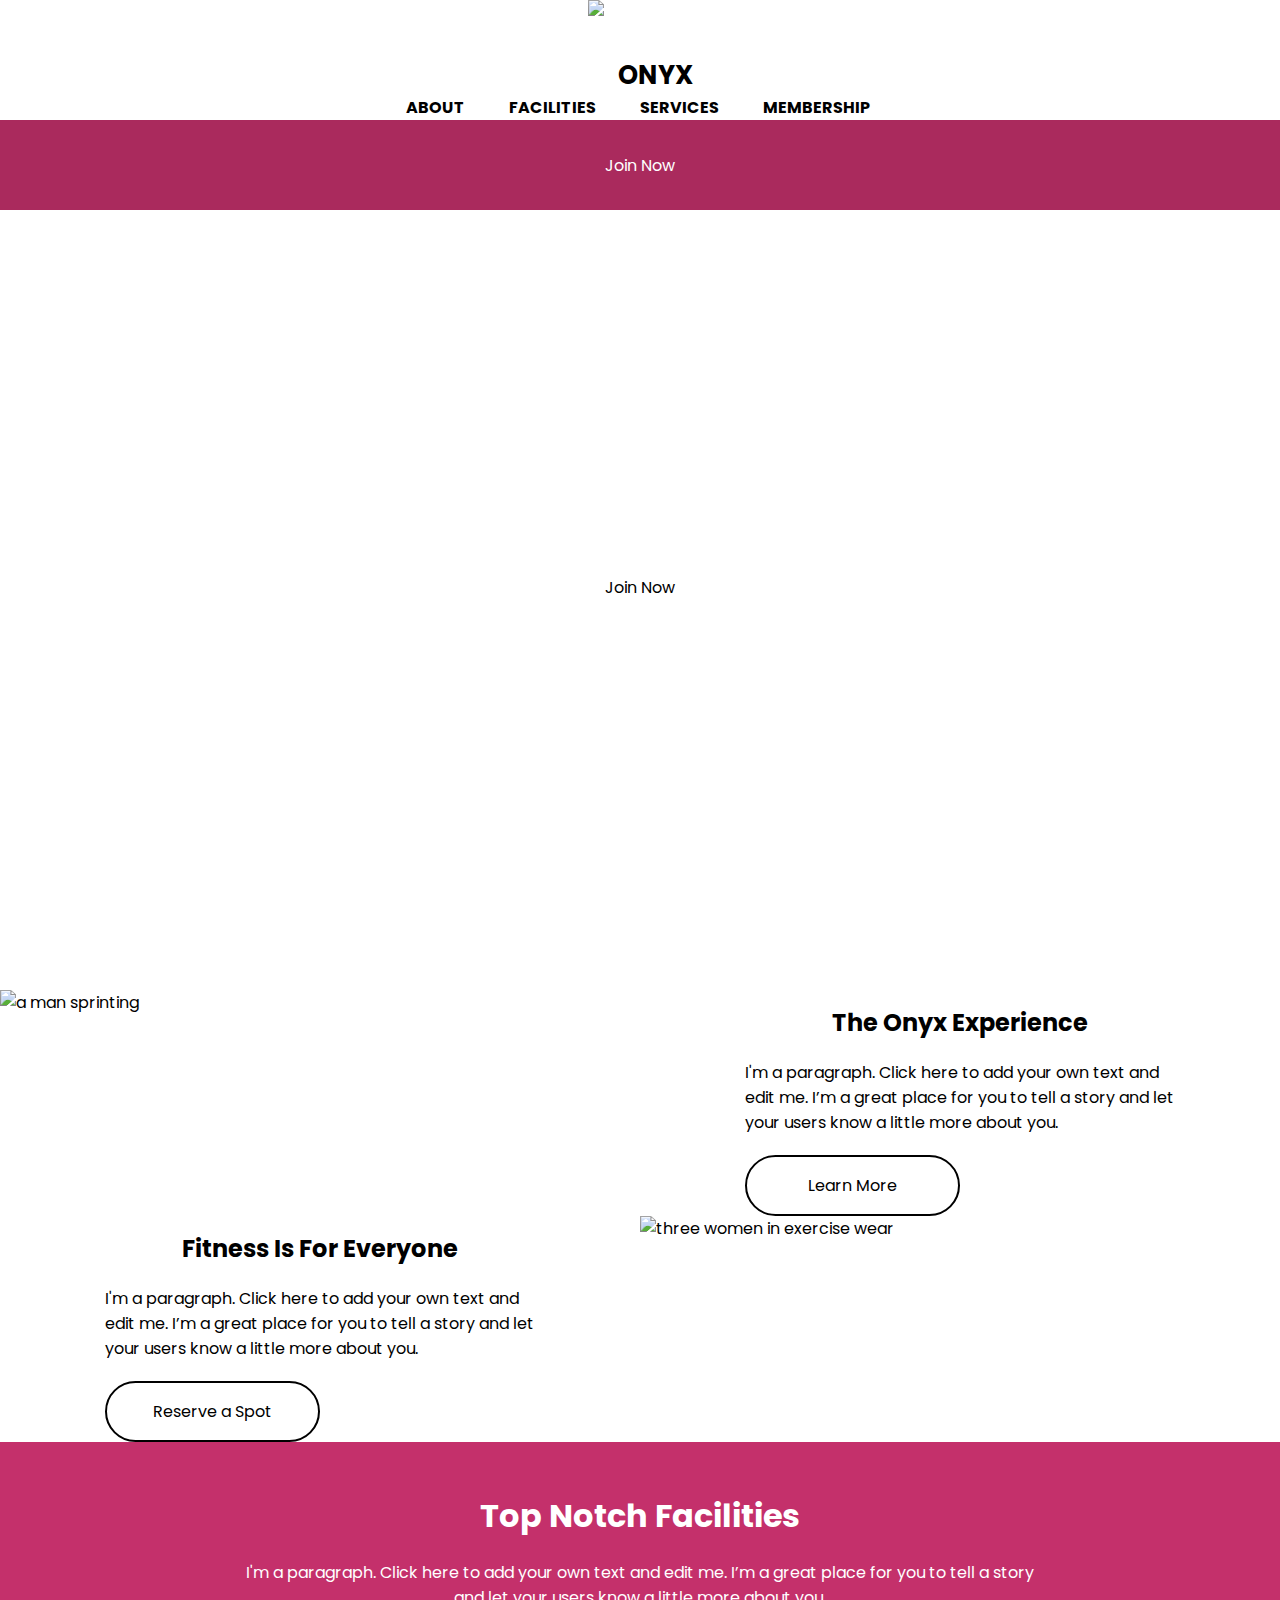
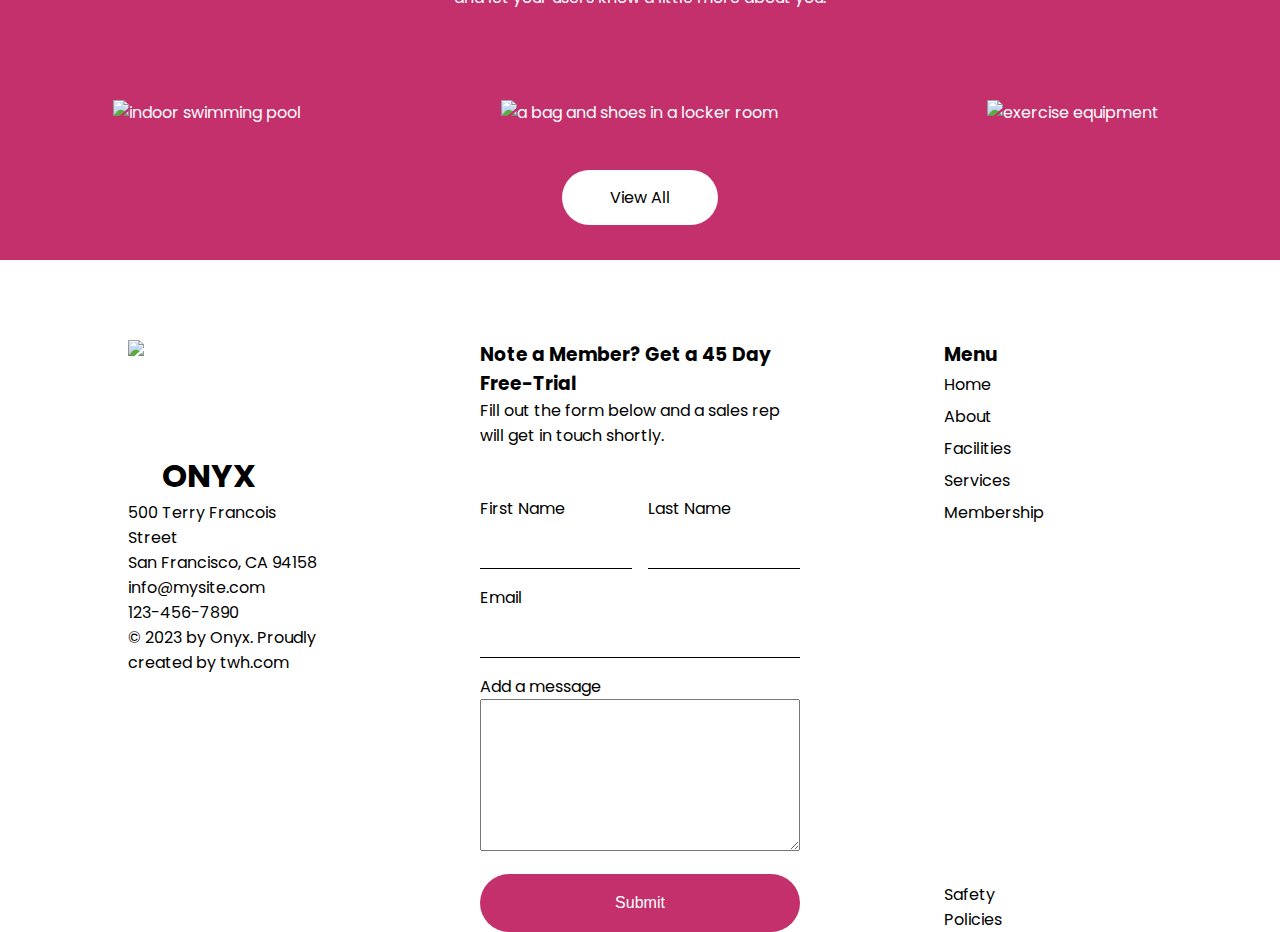
==== commit 044f6de8: "refactored code to position footer at the bottom of both pages" ====
--- a/index.html
+++ b/index.html
@@ -4,121 +4,126 @@
         <meta charset="UTF-8">
         <meta name="viewport" content="width=device-width, initial-scale=1.0">
         <meta http-equiv="X-UA-Compatible" content="ie=edge">
-        <title>Wix Template Clone</title>
         <script src="https://kit.fontawesome.com/098dc84e4b.js" crossorigin="anonymous"></script>
         <link href="https://fonts.googleapis.com/css2?family=Poppins&display=swap" rel="stylesheet">
         <link href="https://fonts.googleapis.com/css2?family=Poppins:wght@400;600&display=swap" rel="stylesheet">
-        <link rel="stylesheet" href="./css/style-home.css">
+        <link rel="stylesheet" href="./css/style.css">
         <link rel="stylesheet" href="./css/utilities.css">
-        <link rel="stylesheet" href="./css/phone-mq.css">
-        <link rel="stylesheet" href="./css/tablet-mq.css">
-        <link rel="stylesheet" href="./css/large-device-mq.css">
-
+        <link rel="stylesheet" href="./css/lg-device-mx-1500.css">
+        <link rel="stylesheet" href="./css/lg-device-mx-1200.css">
+        <link rel="stylesheet" href="./css/sm-device-mx-768.css">
+        <link rel="stylesheet" href="./css/extra-sm-device-mx-576.css">
+        <link rel="stylesheet" href="./css/med-device-mx-992.css">
+        
+        
+        <title>Wix Template Clone</title>
     </head>
     <body>
-        <!--NAVIGATION AND SIGN IN-->
-        <header class="main-header grid grid-col-3-header">
-            <div class="logo">
-                <img src="./img/logo-icon-trans.png" alt="weight icon logo" height="22px" width="26">
-                <h2>ONYX</h2>
-            </div>
-            
-            <nav>
-                <ul>
-                    <li><a href="#">ABOUT</a></li>
-                    <li><a href="#">FACILITIES</a></li>
-                    <li><a href="#">SERVICES</a></li>
-                    <li><a href="#">MEMBERSHIP</a></li>
-                    <div>
+        <!--Navigation and sign in-->
+        <div class="page-container">
+            <main class="main">
+                <header class="main-header grid grid-col-3-header">
+                    <div class="logo">
+                        <img src="./img/logo-icon-trans.png" alt="weight icon logo" height="22px" width="26">
+                        <h2>ONYX</h2>
+                    </div>
+                    
+                    <nav>
+                        <ul>
+                            <li><a href="#">ABOUT</a></li>
+                            <li><a href="#">FACILITIES</a></li>
+                            <li><a href="#">SERVICES</a></li>
+                            <li><a href="./html/membership.html">MEMBERSHIP</a></li>
+                            <div>
+                                <span><i class="fas fa-user-circle"></i></span>
+                                <span><a href="#">Log In</a></span>               
+                            </div>
+                        </ul>
+                    </nav>
+                    <!-- <div>
                         <span><i class="fas fa-user-circle"></i></span>
                         <span><a href="#">Log In</a></span>               
-                    </div>
-                </ul>
-            </nav>
-            <!-- <div>
-                <span><i class="fas fa-user-circle"></i></span>
-                <span><a href="#">Log In</a></span>               
-            </div> -->
-
-            <div class="grid">
-                <a href="#">Join Now</a>
-            </div>
-        </header>
-
-        <!--HERO -->
-        <section id="welcome-hero" class="grid">
-            <div>
-                <h1>Welcome to Onyx</h1>
-                <p>
-                    The fitness facility for all of your needs
-                </p>
-                <a href="#">Join Now</a>
-            </div>
-        </section>
-
-        <!--MAIN-->
-        <main>
-            <section id="experience-section" class="container grid grid-col-2">
-                <div>
-                    <img src="./img/runner.jpg" alt="a man sprinting">
-                </div>
-                
-                <div>
-                    <div class="experience-section-text grid">
-                        <h2>The Onyx Experience</h2>
+                    </div> -->
+        
+                    <div class="grid">
+                        <a href="#">Join Now</a>
+                    </div>
+                </header>
+
+                <!--Hero-->
+                <section id="welcome-hero" class="grid">
+                    <div>
+                        <h1>Welcome to Onyx</h1>
+                        <p>
+                            The fitness facility for all of your needs
+                        </p>
+                        <a href="#">Join Now</a>
+                    </div>
+                </section>
+
+                <section id="experience-section" class="container grid grid-col-2">
+                    <div>
+                        <img src="./img/runner.jpg" alt="a man sprinting">
+                    </div>
+                    
+                    <div>
+                        <div class="experience-section-text grid">
+                            <h2>The Onyx Experience</h2>
+                            <p>
+                                I'm a paragraph. Click here to add your own text and edit me. I’m a great place for you to tell a story and let your users know a little more about you.
+                            </p>
+                            <a href="#" class="primary-links">Learn More</a>
+                        </div>
+    
+                    </div>
+    
+                    <div>
+                        <div class="experience-section-text grid">
+                            <h2>Fitness Is For Everyone</h2>
+                            <p>
+                                I'm a paragraph. Click here to add your own text and edit me. I’m a great place for you to tell a story and let your users know a little more about you.
+                            </p>
+                            <a href="#" class="primary-links">Reserve a Spot</a>
+                        </div>
+    
+                    </div>
+                    
+                    <div>
+                        <img src="./img/fitness-group.jpg" alt="three women in exercise wear">
+                    </div>
+                </section>
+
+                <!--Facilities-->
+                <section id="facilities-section">
+                    <div>
+                        <h2>Top Notch Facilities</h2>
                         <p>
                             I'm a paragraph. Click here to add your own text and edit me. I’m a great place for you to tell a story and let your users know a little more about you.
                         </p>
-                        <a href="#" class="primary-links">Learn More</a>
-                    </div>
-
-                </div>
-
-                <div>
-                    <div class="experience-section-text grid">
-                        <h2>Fitness Is For Everyone</h2>
-                        <p>
-                            I'm a paragraph. Click here to add your own text and edit me. I’m a great place for you to tell a story and let your users know a little more about you.
-                        </p>
-                        <a href="#" class="primary-links">Reserve a Spot</a>
-                    </div>
-
-                </div>
-                
-                <div>
-                    <img src="./img/fitness-group.jpg" alt="three women in exercise wear">
-                </div>
-            </section>
-        
-            <!--FACILITIES-->
-            <section id="facilities-section">
-                <div>
-                    <h2>Top Notch Facilities</h2>
-                    <p>
-                        I'm a paragraph. Click here to add your own text and edit me. I’m a great place for you to tell a story and let your users know a little more about you.
-                    </p>
-                </div>
-                
-                <div id="facilities-images" class="grid grid-col-3-facilities">
-                    <div>
-                        <img src="./img/facilities-pool.jpg" alt="indoor swimming pool">
-                    </div>
-                    
-                    <div>
-                        <img src="./img/locker-room.jpg" alt="a bag and shoes in a locker room">
-                    </div>
-                    
-                    <div>
-                        <img src="./img/facilities-gym.jpg" alt="exercise equipment">
-                    </div>
-                </div>
-                
-                <a href="#" class="primary-links">View All</a>
-            </section>
-        </main>
-        
-        <!--FOOTER-ADDRESS-->
-        <footer id="container-footer" class="grid grid-col-3-footer">
+                    </div>
+                    
+                    <div id="facilities-images" class="grid grid-col-3-facilities">
+                        <div>
+                            <img src="./img/facilities-pool.jpg" alt="indoor swimming pool">
+                        </div>
+                        
+                        <div>
+                            <img src="./img/locker-room.jpg" alt="a bag and shoes in a locker room">
+                        </div>
+                        
+                        <div>
+                            <img src="./img/facilities-gym.jpg" alt="exercise equipment">
+                        </div>
+                    </div>
+                    
+                    <a href="#" class="primary-links">View All</a>
+                </section>
+            </main>
+        </div>
+
+        <!--Footer -->
+        <footer class="container-footer grid grid-col-3-footer">
+            <!-- Footer-Left-Panel -->
             <div>
                 <img src="./img/logo-icon-trans.png" alt="weight icon logo" height="26px" width="30px">
                 <h2>ONYX</h2>
@@ -139,7 +144,7 @@
                 </div>
             </div>
         
-            <!--FOOTER-CONTACT INFO-->
+            <!--Footer-Center-Panel-->
             <div>
                 <h3>
                     Note a Member? Get a 45 Day Free-Trial
@@ -148,36 +153,38 @@
                     Fill out the form below and a sales rep will get in touch shortly.
                 </p>
 
-                <!--testing-->
-                <form id="member-form"></form>
-                    <div id="name-form" class="grid grid-col-2">
-                    
-                        <div id="box-1">
+                <form class="member-form"></form>
+                    <div class="name-form grid grid-col-2">
+                    
+                        <div class="box-1">
                             <label for="f-name">First Name</label> <br>
                             <input type="text" id="f-name">
                         </div>
 
-                        <div id="box-2">
+                        <div class="box-2">
                             <label for="l-name">Last Name</label> <br>
                             <input type="text" id="l-name">
                         </div>
                     
                     </div>
              
-                    <div id="mail-message-form">
-                        <label for="mail">Email</label> <br>
-                        <input type="email"> <br>
-    
-                        <label for="message">Add a message</label> <br>
-                        <textarea id="message" cols="30" rows="10"></textarea> <br>
+                    <div class="mail-message-form">
+                        <div>
+                            <label for="mail">Email</label> <br>
+                            <input type="email"> <br>
+                        </div>
+                        <div>
+                            <label for="message">Add a message</label> <br>
+                            <textarea id="message" cols="30" rows="10"></textarea> <br>
+                        </div>
                     </div>
 
                     <button type="submit" class="secondary-links">Submit</button>
                 </form>
             </div>
 
-            <!--FOOTER-NAV-->
-            <div id="nav-footer">
+            <!--Footer-Right-Panel-->
+            <div class="nav-footer">
                 <h3>Menu</h3>
                 <nav>
                     <ul>
--- a/css/style.css
+++ b/css/style.css
@@ -0,0 +1,455 @@
+*
+{
+    margin: 0;
+    padding: 0;
+    box-sizing: border-box;
+}
+
+/* *****HOME PAGE***** */
+
+/* HEADER */
+.main-header
+{
+    height: 10vh;
+    justify-content: center; 
+    align-items: center;
+}
+
+.logo
+{
+    padding: 20px;
+}
+
+.logo > h2
+{
+    font-size: 1.6rem;
+}
+
+.logo > img, 
+.logo > h2,
+.main-header > nav div,
+.main-header > nav li
+{
+    display: inline-block;
+}
+
+/* NAVIGATION */
+.main-header > nav:nth-child(2)
+{
+    justify-self: center;
+    align-self: center;
+}
+
+.main-header > nav:nth-child(2) span > i
+{
+    font-size: 1.5rem;
+    position: relative;
+    top: 3px
+}
+
+.main-header > nav:nth-child(2) span, .main-header > nav:nth-child(2) span > a
+{
+    color: #AA2A5D;
+    position: relative;
+    margin-left: 5px;
+} 
+
+.main-header > nav li a
+{
+    padding: 50px 20px;
+    color: #000;
+    font-weight: bold;
+}
+
+.main-header > div:nth-child(3) 
+{
+    background-color: #AA2A5D;
+    height: 10vh;
+    right: 0;
+    justify-content: center;
+    align-items: center;
+} 
+
+.main-header > div:nth-child(3) > a
+{
+    padding: 1rem;
+    color: #ffffff;
+}
+
+/* *****HERO***** */
+#welcome-hero
+{
+    grid-template-columns: 1fr;
+    height: 120vh;
+    justify-items: center;
+    background-image: url(../img/banner-image.jpg);
+    background-attachment: fixed;
+    background-repeat: none;
+    /* background-position:center center; */
+    background-size: cover;
+}
+
+#welcome-hero > div
+{     
+    text-align: center;
+    align-self: center;
+    color: #ffffff;
+    position: relative;
+    top: -10vh;
+}
+
+#welcome-hero > div > h1
+{
+    font-size: 6rem;
+}
+
+#welcome-hero > div > p
+{
+    margin-top: -20px;
+    font-size: 1.8rem;
+    font-weight: bold;
+    margin-bottom: 40px;
+}
+
+#welcome-hero > div > a
+{
+    background-color: #ffffff;
+    color: #000000;
+    padding: 20px 40px;
+    border-radius: 30px;
+    text-decoration: none;
+}
+
+/* *****MAIN***** */
+.container
+{
+    background-color: var(--primary-bg-color);
+    width: 80%;
+    margin: 0 auto;
+    position: relative;
+    bottom: 20vh;
+}
+
+.container div:nth-child(1) > img, .container div:nth-child(4) > img
+{
+    width: 100%;
+    display: block;    
+} 
+
+/* *****OVERLAPPING GRID WITH HERO***** */
+.experience-section-text
+{
+    margin: 0 -80px;
+}
+
+.experience-section-text > h2
+{
+    margin-bottom: 20px;
+}
+
+input
+{
+    padding: 10px;
+    border: 0;
+    border-bottom: 1px solid #000000;
+    margin-top: 12px;
+}
+
+input:hover
+{
+    border-bottom: 3px solid #000000;
+}
+
+#mail-message-form > textarea:hover
+{
+    border-bottom: 3px solid #000000;
+}
+
+
+/* *****FACILITIES***** */
+#facilities-section
+{
+    background-color: var(--secondary-bg-color);
+    color: var(--secondary-font-color);
+    text-align: center;
+    padding-bottom: 100px;
+}
+
+#facilities-section > div:nth-child(1)
+{
+    width: 50%;
+    margin: 0 auto;
+}
+
+#facilities-section > div:nth-child(1) > p
+{
+    padding: 20px 110px 50px 110px; 
+}
+
+#facilities-section > div:nth-child(1) > h2
+{
+    padding-top: 100px;
+    font-size: 2rem;
+}
+
+#facilities-images
+{
+    column-gap: 20px;
+    height: 60vh;
+    margin-bottom: 70px;
+}
+
+/*fit images into 3 column grid*/
+#facilities-images img
+{
+    width: 100%;
+    height: 100%;
+    object-fit: cover;
+}
+
+#experience-section div:nth-child(2), #experience-section div:nth-child(3)
+{
+    align-self: center;
+    padding: 0 185px;
+}
+
+#experience-section p
+{
+    margin-bottom: 40px;
+}
+
+#facilities-section a
+{
+    border: none;
+}
+
+/* FOOTER */
+.container-footer
+{
+    /* padding-top: 2rem ; */
+    /* margin-top: 2rem; */
+    width: 80%;
+    left: 0;
+    right: 0;
+    margin-left: auto;
+    margin-right: auto;
+    /* justify-content: center; */
+    top: 5rem;
+    position: relative;
+    column-gap: 2rem;
+}
+
+/* Left-Panel */
+.container-footer > div:nth-child(1) > img, 
+.container-footer > div:nth-child(1) > h2
+{
+    display: inline-block;
+    font-size: 2rem;
+}
+
+.container-footer > div:nth-child(1)
+{
+    justify-self: center;
+    position: relative;
+    /* width: 60%; */
+    justify-content: center;
+    align-items: center;
+}
+
+#copyright
+{
+    width: 100%;
+    
+}
+
+/* #copyright > p
+{
+   
+    bottom: 0;
+    left: 0;
+    right: 0;
+    margin-left: auto;
+    margin-right: auto;
+} */
+
+/* Center-Panel */
+.container-footer > div:nth-child(2)
+{
+    padding: 0 5rem;
+}
+
+.container-footer > div:nth-child(2) > p
+{
+    width: 80%;
+}
+.name-form
+{
+    column-gap: 1rem;
+    margin-top: 3rem;
+}
+
+.name-form > div:nth-child(1) > input,
+.name-form > div:nth-child(2) > input,
+.mail-message-form > div:nth-child(1) > input,
+.mail-message-form > div:nth-child(2) > textarea
+{
+    width: 100%;
+}
+
+.mail-message-form
+{
+    margin-top: 1rem;
+}
+
+.mail-message-form > div:nth-child(2)
+{
+    margin-top: 1rem;
+}
+
+/* Right-Panel */
+.container-footer > div
+{
+    justify-self: center;
+}
+
+.nav-footer
+{
+    position: relative;
+    width: 30%;
+}
+
+.nav-footer li
+{
+    line-height: 2rem;
+}
+
+.nav-footer li > a
+{
+    color: var(--primary-font-color);
+    text-decoration: none;
+}
+
+#safety-policies 
+{
+    color: var(--primary-font-color);
+    position: absolute;
+    bottom: 0;
+    left: 0;
+}
+
+/* *****MEMBERSHIP PAGE***** */
+.hero
+{
+    background-color: #0B7FA2;
+    height: 75vh;
+    color: var(--secondary-font-color);
+    justify-items: center;
+    align-items: center;
+    position: absolute;
+    width: 100%;
+}
+
+
+.hero > div
+{
+    position: relative;
+    top: -15%;
+}
+
+.hero > div, .hero > div > div
+{
+    width: 55%;
+    margin: 0 auto;
+    text-align: center;
+}
+
+.hero > div > h2
+{
+    font-size: 4rem;
+}
+
+/* Cards Container */
+.member-cards
+{
+    width: 80%;
+    position: absolute;
+    top: 65vh;
+    column-gap: 3rem;
+    left: 0;
+    right: 0;
+    margin-left: auto;
+    margin-right: auto;
+
+}
+
+/* Card Items */
+.member-cards > article
+{
+    background-color: var(--primary-bg-color);
+    border: 1px solid var(--primary-font-color);
+    text-align: center;
+    padding: 1rem;
+    position: relative;
+    /* top: 45%; */
+    height: 35vh;
+    
+}
+
+.member-cards > article > h3
+{
+    font-size: 1.2rem;
+}
+
+.dollar-symbol, 
+.dollar-value,
+.card-description,
+.package-period,
+.member-cards > article > button,
+.renewal
+{
+    position: absolute;
+    left: 0;
+    right: 0;
+    margin-left: auto;
+    margin-right: auto;
+}
+
+.dollar-value
+{
+    font-size: 3rem;
+    left: 0.5rem;
+}
+
+.dollar-symbol
+{
+    left: -4rem;
+}
+
+.card-description
+{
+    top: 9rem;
+}
+
+.package-period
+{
+    top:13rem;
+    font-size: 0.8rem;
+} 
+
+.renewal
+{
+    top: 7rem;
+    font-weight: bold;
+}
+
+.member-cards > article > button
+{
+    bottom: 0;
+    background-color: var(--secondary-link-bg-color);
+    color: var(--secondary-font-color);
+    border: none;
+    padding: 1rem;
+    width: 60%;
+    margin-bottom: 1rem;
+}
+
--- a/css/utilities.css
+++ b/css/utilities.css
@@ -1,4 +1,4 @@
-/* *****Variables Declaration***** */
+/* *****Color Variables***** */
 :root
 {
     --primary-bg-color: #FFFFFF;
@@ -15,6 +15,23 @@
 body
 {
     font-family: 'Poppins', sans-serif;
+    /* position: relative; */
+}
+
+.page-container
+{
+    min-height: 100%;
+}
+
+.main
+{
+    overflow: auto;
+    
+}
+
+html, body
+{
+    height: 100%
 }
 
 a
@@ -33,29 +50,42 @@
     display: grid;
 }
 
+/* Header-Navigation */
+.grid-col-3-header
+{
+    grid-template-columns: 1fr 80% 10%
+}
+
+/* Home Page-Main Section */
+.grid-col-2
+{
+    grid-template-columns: repeat(2,1fr);
+}
+
+/* Mobile */
 .grid-col-1
 {
     grid-template-columns: 1fr;
 }
 
-.grid-col-2
-{
-    grid-template-columns: repeat(2,1fr);
-}
-
+
+/* Membership Page-Cards */
 .grid-col-3
 {
     grid-template-columns: repeat(3,1fr);
 }
 
-.grid-col-3-header
-{
-    grid-template-columns: 1fr 80% 10%
-}
-
-.grid-col-3-facilities, .grid-col-3-footer
+/* Facilities Images */
+.grid-col-3-facilities
 {
     grid-template-columns: repeat(3,1fr)
+}
+
+/* Footer Sections */
+.grid-col-3-footer
+{
+    grid-template-columns: repeat(3, 1fr);
+    
 }
 
 /* *****Links***** */
@@ -63,7 +93,7 @@
 {
     background-color: var(--primary-link-bg-color);
     color: var(--primary-font-color);
-    padding: 20px 40px;
+    padding: 1rem 1rem;
     width: 50%;
     border-radius: 50rem;
     border: 2px solid #000;
@@ -71,44 +101,70 @@
     text-align: center;
 }
 
+
+#facilities-section a
+{
+    text-align: center;
+    justify-self: center;  
+    padding: 1rem 3rem;
+    margin-bottom: 40px; 
+} 
+
 .secondary-links
 {
     background-color: var(--secondary-link-bg-color);
     color: var(--secondary-font-color);
     padding: 20px 40px;
+    margin-top: 1rem;
     border-radius: 50px;
     border: 0;
     width: 100%;
     font-size: 1rem;
 }
 
+
+/* Media Queries */
+
+/* Large devices (desktops, less than 1500px) */
+@media (max-width: 1500px) {
+
+}
+
+/* ************************************************** */
+
 /* Large devices (desktops, less than 1200px) */
+@media (max-width: 1300.00px) {
+    .grid-col-3-header
+    {
+        grid-template-columns: 1fr;
+    }
+
+    .primary-links
+    {
+        padding: 1rem 1rem;
+    }
+}
+/* ************************************************* */
 @media (max-width: 1199.98px) {
     #facilities-images,
     .grid-col-3-facilities, 
     .grid-col-3-footer,
-    .grid-col-3-header
-    /* .grid-col-2 */
-    {
-        /* convert image to full width and stack one on top the other */
-        grid-template-columns: 1fr;
-    }
-
-    .grid-col-2
-    {
-        grid-template-columns: repeat(2, 1fr);
-    }
-
-    .primary-links
-    {
-        padding: 10px 20px;
-        text-align: center;
-        justify-self: center;  
-        padding: 10px;
-    }
-
-    
-}
+    .grid-col-3-header,
+    .grid-col-2
+    .grid-col-3
+    {
+        grid-template-columns: 1fr;
+    }
+
+    .primary-links
+    {
+        text-align: center;
+        justify-self: center;  
+        padding: 1rem 1rem;   
+    } 
+}
+
+/* ************************************************* */
 
 /* Medium devices (tablets, less than 992px) */
 @media (max-width: 991.98px) {
@@ -118,20 +174,24 @@
     .grid-col-3-header,
     .grid-col-2
     {
-        /* convert image to full width and stack one on top the other */
-        grid-template-columns: 1fr;
-    }
-
-    .primary-links
-    {
-        padding: 0 20px;
-        text-align: center;
-        justify-self: center;  
-        padding: 15px;
-        margin-bottom: 20px;
-        
+        grid-template-columns: 1fr;
+    }
+
+    .primary-links
+    {
+        text-align: center;
+        justify-self: center;  
+        padding: 1rem 1rem;
+        margin-bottom: 40px; 
     } 
-}
+
+    #experience-section p
+    {
+        padding: 1rem 3rem;
+    }
+}
+
+/* *************************************************** */
 
 /* Small devices (landscape phones, less than 768px) */
 @media (max-width: 767.98px) {
@@ -141,39 +201,33 @@
     .grid-col-3-header,
     .grid-col-2
     {
-        /* convert image to full width and stack one on top the other */
-        grid-template-columns: 1fr;
-    }
-
-    .primary-links
-    {
-        padding: 10px 20px;
+        grid-template-columns: 1fr;
+    }
+
+    .primary-links
+    {
+        padding: 1rem 1rem;
+        text-align: center;
+        justify-self: center;  
+    } 
+}
+
+/* ************************************************** */
+@media (max-width: 575.98px) {
+    #facilities-images,
+    .grid-col-3-facilities, 
+    .grid-col-3-footer,
+    .grid-col-3-header,
+    .grid-col-2
+    {
+        grid-template-columns: 1fr;
+    }
+
+    .primary-links
+    {
+        padding: 0 20px;
         text-align: center;
         justify-self: center;  
         padding: 10px;
-        margin-bottom: 20px;
-    } 
-}
-
-/* ------------------------------------------------------------------- */
-
-@media (max-width: 575.98px) {
-    #facilities-images,
-    .grid-col-3-facilities, 
-    .grid-col-3-footer,
-    .grid-col-3-header,
-    .grid-col-2
-    {
-        /* convert image to full width and stack one on top the other */
-        grid-template-columns: 1fr;
-    }
-
-    .primary-links
-    {
-        padding: 0 20px;
-        text-align: center;
-        justify-self: center;  
-        padding: 10px;
-        margin-bottom: 20px;
     }
 }--- a/css/lg-device-mx-1500.css
+++ b/css/lg-device-mx-1500.css
@@ -0,0 +1,243 @@
+/* Large devices (desktops, less than 1500px) */
+@media (max-width: 1500px) {
+
+    /* HOME PAGE */
+
+    /* *****Logo***** */
+    .logo{
+        text-align: center;
+        padding: 0;
+        margin-left: 0;
+
+    }
+
+    .main-header > nav:nth-child(2) span > i
+    {
+        display: none;
+    }
+
+    .main-header > nav:nth-child(2) span, .main-header > nav:nth-child(2) span > a
+    {
+       display: none;
+    } 
+
+    .main-header > div:nth-child(3) > a
+    {
+        padding: 0;
+        color: #ffffff;
+    }
+
+    /* *****Hero***** */
+    #welcome-hero
+    {
+        grid-template-columns: 1fr;
+        height: 100vh;
+        justify-items: center;
+        background-attachment: scroll;
+        background-position:center center;
+    }
+
+    #welcome-hero > div{
+        height: 20vh;
+        width: 100vw;
+        text-align: center;
+    }
+
+    #welcome-hero > div > h1
+    {
+        font-size: 5rem;
+    }
+
+    #welcome-hero > div > p
+    {
+        margin-top: 20px;
+        font-size: 1.5rem;
+        font-weight: bold;
+        margin-bottom: 40px;
+    }
+
+    #welcome-hero > div > a
+    {
+        background-color: #ffffff;
+        color: #000000;
+        padding: 20px 40px;
+        border-radius: 30px;
+        text-decoration: none;
+    }    
+
+    /* *****Main***** */
+    .container
+    {
+        /* position items in experience section full width */
+        width: 100vw;
+        position: static;
+    }
+
+    #experience-section-text{
+        width: 60%;
+        height: auto;
+    }
+
+    #experience-section-text a{
+        height: auto;
+        padding: 10px; 
+    }
+
+    #experience-section p
+    {
+        margin-bottom: 20px;
+    }
+
+    .experience-section-text > h2 {
+        margin-bottom: 20px;
+        text-align: center;
+        margin-top: 15px;
+    }
+
+    /* *****Facilities***** */
+    #facilities-section {
+        padding-bottom: 50px;
+    }
+
+    #facilities-section > div:nth-child(1) {
+        width: 80%;
+        margin: 0 auto;
+    }
+
+    #facilities-section > div:nth-child(1) > h2 {
+        padding-top: 50px;
+        font-size: 2rem;
+    }
+
+    #facilities-images{
+        height: auto;
+        margin-bottom: 20px;
+    }
+
+    #facilities-images > div:nth-child(1), #facilities-images > div:nth-child(3), #facilities-images > div:nth-child(2){
+        padding: 40px;
+    }
+
+    .container-footer > div:nth-child(2)
+    {
+        padding: 0;
+    }
+    
+    .container-footer > div:nth-child(2) > p
+    {
+        width: 100%;
+    }
+
+    /* FOOTER */
+    .container-footer > div
+    {
+        top: 0;
+    }
+
+    .container-footer > div:nth-child(1)
+    {
+        justify-self: start;
+        width: 60%;
+    }
+
+    .container-footer > div:nth-child(2)
+    {
+        width: 100%;
+    }
+
+    .container div:nth-child(4) > img {
+        width: 100%;
+        display: block;
+        margin-top: 0px;
+    }
+
+    /* ******************************************************************** *
+
+    /* MEMBERSHIP PAGE */
+
+    /* CARD ITEMS */
+    .member-cards > article
+    {
+        top: 50%;
+        height: 30vh;
+    }
+
+    .card-description,
+    .package-period
+    {
+        width: 70%;
+        margin-top: 1rem;
+    }
+
+     /* FOOTER */
+    /* .container-footer > div
+    {
+        top: 40%;
+    } */
+
+    /* Left-Panel */
+    /* .container-footer > div:nth-child(1) > img, 
+    .container-footer > div:nth-child(1) > h2
+    {
+        display: inline-block;
+        font-size: 2rem;
+    }
+    .container-footer > div:nth-child(1)
+    {
+        justify-self: end;
+        position: relative;
+        width: 60%;
+        justify-content: center;
+        align-items: center;
+    }   */
+
+    /* Center-Panel */
+    /* .container-footer > div:nth-child(2)
+    {
+        padding: 0 3rem;
+    }
+
+    .container-footer > div:nth-child(2) > p
+    {
+        width: 70%;
+    }
+    .name-form
+    {
+        column-gap: 1rem;
+        margin-top: 3rem;
+    }
+
+    .name-form > div:nth-child(1) > input,
+    .name-form > div:nth-child(2) > input,
+    .mail-message-form > div:nth-child(1) > input,
+    .mail-message-form > div:nth-child(2) > textarea
+    {
+        width: 100%;
+    }
+
+    .mail-message-form
+    {
+        margin-top: 1rem;
+    }
+
+    .mail-message-form > div:nth-child(2)
+    {
+        margin-top: 1rem;
+    } */
+
+    /* Right-Panel */
+    /* .container-footer > div
+    {
+        justify-self: center;
+    }
+
+    .nav-footer
+    {
+        position: relative;
+        width: 30%;
+    } */
+}
+
+
+
+
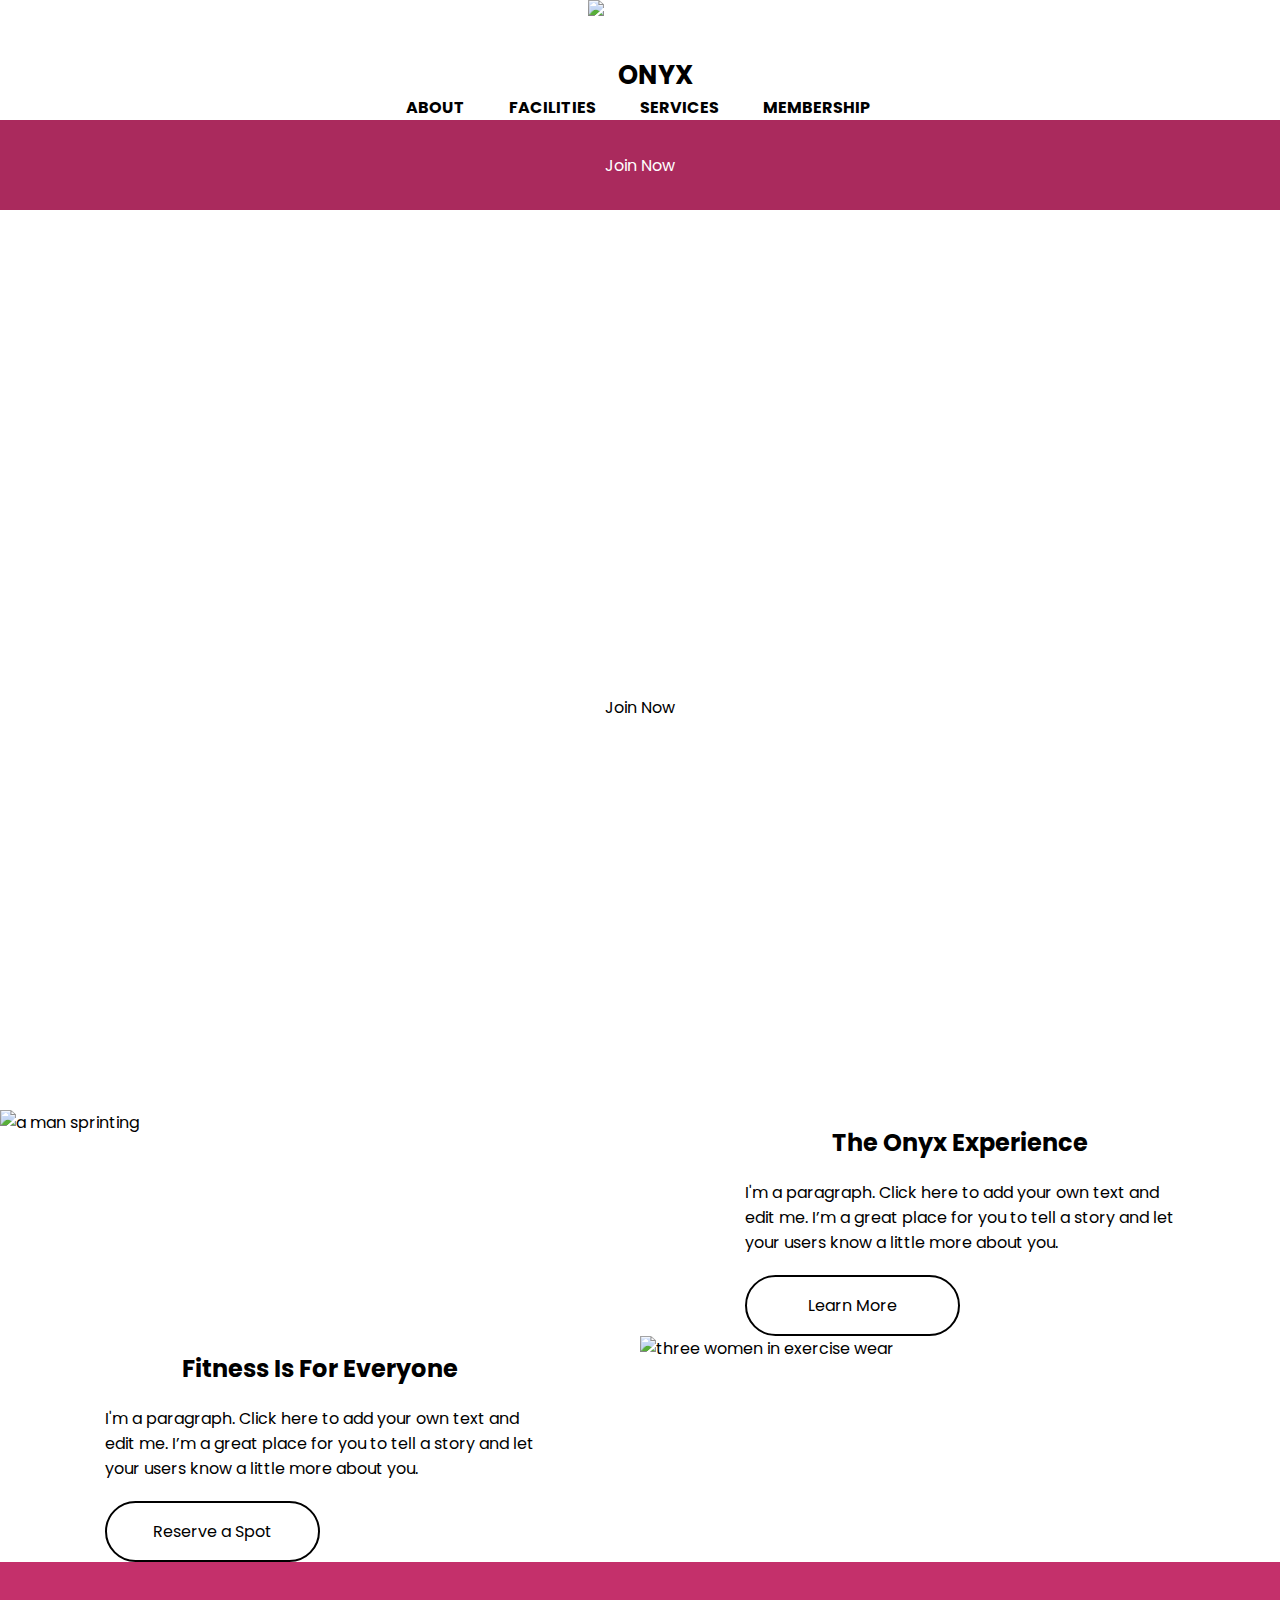
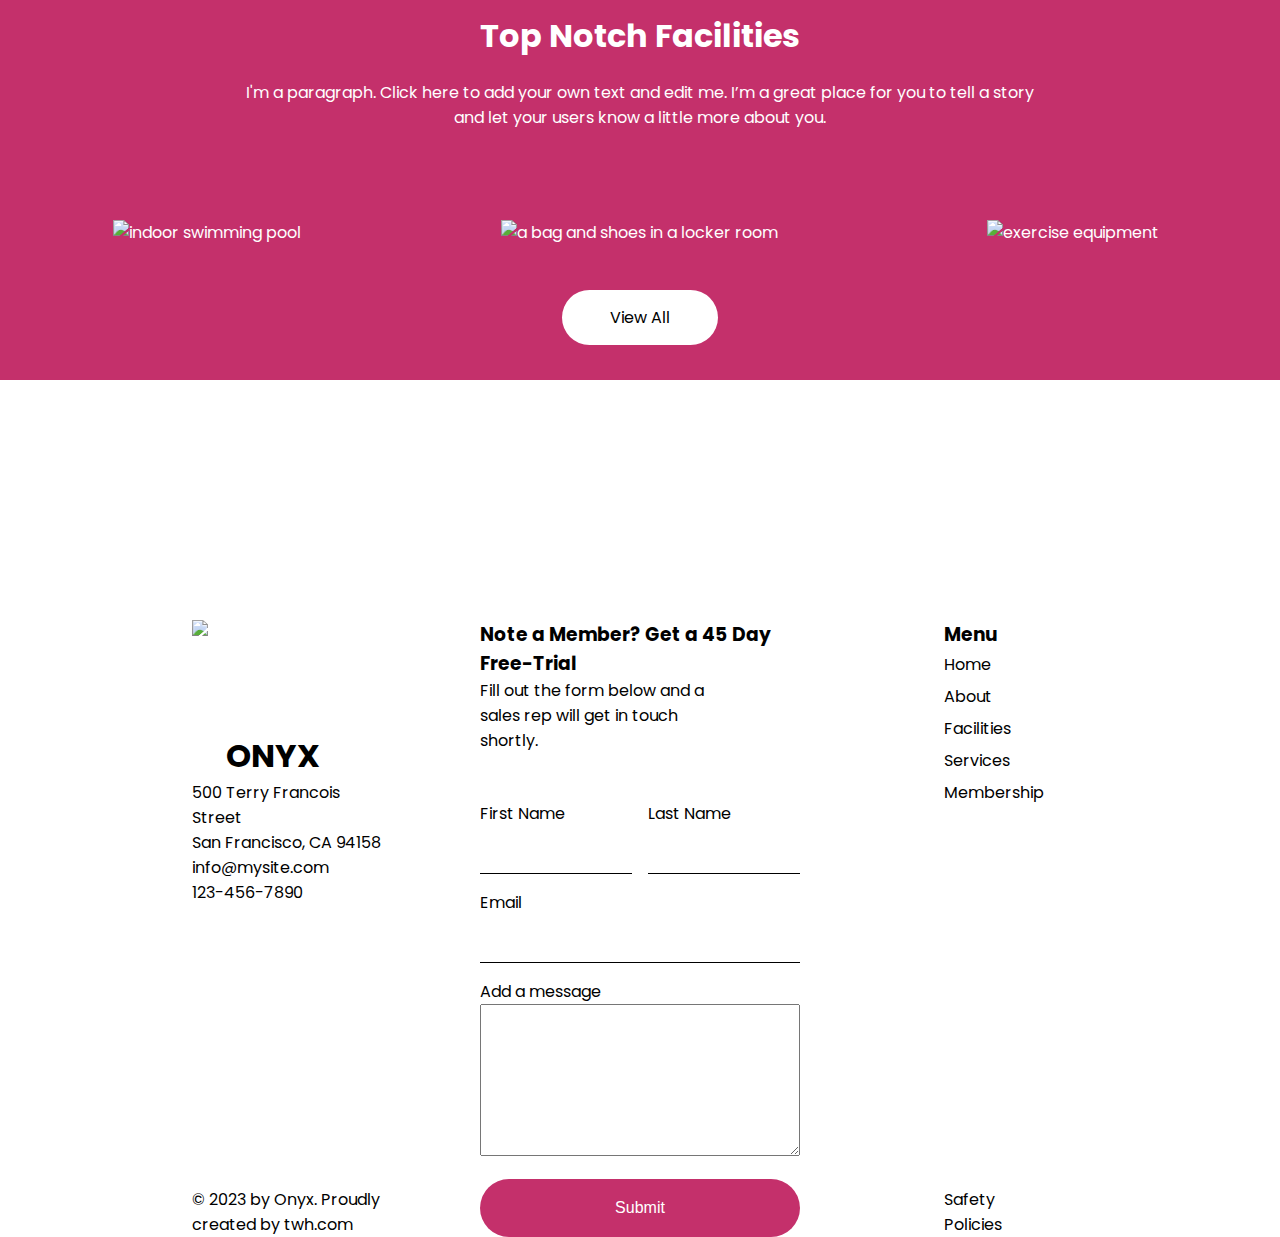
==== commit b5399bca: "membership page media queries-v.1" ====
--- a/index.html
+++ b/index.html
@@ -122,7 +122,7 @@
         </div>
 
         <!--Footer -->
-        <footer class="container-footer grid grid-col-3-footer">
+        <footer class="footer grid grid-col-3-footer">
             <!-- Footer-Left-Panel -->
             <div>
                 <img src="./img/logo-icon-trans.png" alt="weight icon logo" height="26px" width="30px">
--- a/css/style.css
+++ b/css/style.css
@@ -10,7 +10,7 @@
 /* HEADER */
 .main-header
 {
-    height: 10vh;
+    /* height: 10vh; */
     justify-content: center; 
     align-items: center;
 }
@@ -224,30 +224,27 @@
 }
 
 /* FOOTER */
-.container-footer
-{
-    /* padding-top: 2rem ; */
-    /* margin-top: 2rem; */
+.footer
+{
     width: 80%;
     left: 0;
     right: 0;
     margin-left: auto;
     margin-right: auto;
-    /* justify-content: center; */
-    top: 5rem;
+    top: 15rem;
     position: relative;
     column-gap: 2rem;
 }
 
 /* Left-Panel */
-.container-footer > div:nth-child(1) > img, 
-.container-footer > div:nth-child(1) > h2
+.footer > div:nth-child(1) > img, 
+.footer > div:nth-child(1) > h2
 {
     display: inline-block;
     font-size: 2rem;
 }
 
-.container-footer > div:nth-child(1)
+.footer > div:nth-child(1)
 {
     justify-self: center;
     position: relative;
@@ -259,26 +256,17 @@
 #copyright
 {
     width: 100%;
-    
-}
-
-/* #copyright > p
-{
-   
+    position: absolute;
     bottom: 0;
-    left: 0;
-    right: 0;
-    margin-left: auto;
-    margin-right: auto;
-} */
+}
 
 /* Center-Panel */
-.container-footer > div:nth-child(2)
+.footer > div:nth-child(2)
 {
     padding: 0 5rem;
 }
 
-.container-footer > div:nth-child(2) > p
+.footer > div:nth-child(2) > p
 {
     width: 80%;
 }
@@ -307,7 +295,7 @@
 }
 
 /* Right-Panel */
-.container-footer > div
+.footer > div
 {
     justify-self: center;
 }
@@ -341,110 +329,68 @@
 .hero
 {
     background-color: #0B7FA2;
-    height: 75vh;
+    height: 60vh;
     color: var(--secondary-font-color);
     justify-items: center;
     align-items: center;
+    position: relative;
+}
+
+.hero > div > h2
+{
+    font-size: 4rem;
+    text-align: center;
+}
+
+/* Cards */
+.member-cards
+{
+    width: 80%;
+    text-align: center;
     position: absolute;
-    width: 100%;
-}
-
-
-.hero > div
-{
-    position: relative;
-    top: -15%;
-}
-
-.hero > div, .hero > div > div
-{
-    width: 55%;
-    margin: 0 auto;
-    text-align: center;
-}
-
-.hero > div > h2
-{
-    font-size: 4rem;
-}
-
-/* Cards Container */
-.member-cards
-{
-    width: 80%;
-    position: absolute;
-    top: 65vh;
+    top: 55vh;
     column-gap: 3rem;
     left: 0;
     right: 0;
-    margin-left: auto;
-    margin-right: auto;
-
+    margin: 0 auto;
+    
 }
 
 /* Card Items */
-.member-cards > article
-{
-    background-color: var(--primary-bg-color);
-    border: 1px solid var(--primary-font-color);
-    text-align: center;
-    padding: 1rem;
-    position: relative;
-    /* top: 45%; */
-    height: 35vh;
-    
-}
-
-.member-cards > article > h3
-{
-    font-size: 1.2rem;
-}
-
 .dollar-symbol, 
 .dollar-value,
 .card-description,
 .package-period,
-.member-cards > article > button,
+.member-cards > article > div > button,
 .renewal
 {
     position: absolute;
     left: 0;
     right: 0;
-    margin-left: auto;
-    margin-right: auto;
-}
-
-.dollar-value
-{
-    font-size: 3rem;
-    left: 0.5rem;
-}
-
-.dollar-symbol
-{
-    left: -4rem;
-}
-
-.card-description
-{
-    top: 9rem;
-}
-
-.package-period
-{
-    top:13rem;
-    font-size: 0.8rem;
-} 
-
-.renewal
-{
-    top: 7rem;
-    font-weight: bold;
-}
-
-.member-cards > article > button
+    margin: 0 auto;
+}
+
+.member-cards > article
+{
+    background-color: var(--primary-bg-color);
+    border: 1px solid var(--primary-font-color);
+    text-align: center;
+    padding: 1rem;
+    position: relative;
+    height: 35vh;
+}
+
+.member-cards > article > div
+{
+    text-align: center;
+}
+
+.member-cards > article > div > button
 {
     bottom: 0;
+    left: 0;
+    right: 0;
+    margin: 0 auto;
     background-color: var(--secondary-link-bg-color);
     color: var(--secondary-font-color);
     border: none;
@@ -453,3 +399,30 @@
     margin-bottom: 1rem;
 }
 
+.dollar-value
+{
+    font-size: 3rem;
+    left: 0.5rem;
+}
+
+.dollar-symbol
+{
+    left: -4rem;
+}
+
+.card-description
+{
+    top: 9rem;
+}
+
+.package-period
+{
+    top:13rem;
+    font-size: 0.8rem;
+} 
+
+.renewal
+{
+    top: 7rem;
+    font-weight: bold;
+}
--- a/css/lg-device-mx-1500.css
+++ b/css/lg-device-mx-1500.css
@@ -8,7 +8,6 @@
         text-align: center;
         padding: 0;
         margin-left: 0;
-
     }
 
     .main-header > nav:nth-child(2) span > i
@@ -129,20 +128,21 @@
     }
 
     /* FOOTER */
-    .container-footer > div
+    .footer > div
     {
         top: 0;
     }
 
-    .container-footer > div:nth-child(1)
+    .footer > div:nth-child(1)
     {
-        justify-self: start;
+        justify-self: center;
         width: 60%;
     }
 
-    .container-footer > div:nth-child(2)
+    .footer > div:nth-child(2)
     {
         width: 100%;
+        padding: 0;
     }
 
     .container div:nth-child(4) > img {
@@ -153,89 +153,19 @@
 
     /* ******************************************************************** *
 
-    /* MEMBERSHIP PAGE */
+    /* *****MEMBERSHIP PAGE***** */
+   
 
     /* CARD ITEMS */
     .member-cards > article
     {
-        top: 50%;
-        height: 30vh;
+        top: 0;
+        height: 45vh;
     }
 
-    .card-description,
-    .package-period
-    {
-        width: 70%;
-        margin-top: 1rem;
-    }
 
-     /* FOOTER */
-    /* .container-footer > div
-    {
-        top: 40%;
-    } */
 
-    /* Left-Panel */
-    /* .container-footer > div:nth-child(1) > img, 
-    .container-footer > div:nth-child(1) > h2
-    {
-        display: inline-block;
-        font-size: 2rem;
-    }
-    .container-footer > div:nth-child(1)
-    {
-        justify-self: end;
-        position: relative;
-        width: 60%;
-        justify-content: center;
-        align-items: center;
-    }   */
-
-    /* Center-Panel */
-    /* .container-footer > div:nth-child(2)
-    {
-        padding: 0 3rem;
-    }
-
-    .container-footer > div:nth-child(2) > p
-    {
-        width: 70%;
-    }
-    .name-form
-    {
-        column-gap: 1rem;
-        margin-top: 3rem;
-    }
-
-    .name-form > div:nth-child(1) > input,
-    .name-form > div:nth-child(2) > input,
-    .mail-message-form > div:nth-child(1) > input,
-    .mail-message-form > div:nth-child(2) > textarea
-    {
-        width: 100%;
-    }
-
-    .mail-message-form
-    {
-        margin-top: 1rem;
-    }
-
-    .mail-message-form > div:nth-child(2)
-    {
-        margin-top: 1rem;
-    } */
-
-    /* Right-Panel */
-    /* .container-footer > div
-    {
-        justify-self: center;
-    }
-
-    .nav-footer
-    {
-        position: relative;
-        width: 30%;
-    } */
+     
 }
 
 
--- a/css/lg-device-mx-1200.css
+++ b/css/lg-device-mx-1200.css
@@ -0,0 +1,120 @@
+/* Large devices (desktops, less than 1200px) */
+@media (max-width: 1199.98px) {
+
+    /* Hero */
+    .hero > div
+    {
+        width: 60%;
+        text-align: center;
+    }
+    
+    /* Main */
+    #facilities-images > div:nth-child(2)
+    {
+        display: none;
+    }
+
+    /* Footer */
+    .footer
+    {
+        top: 80rem;
+    }
+
+    .footer > div:nth-child(1)
+    {
+        justify-self: center;
+        text-align: center;
+    }
+
+    .footer > div:nth-child(2)
+    {
+        width: 70%;
+        margin-top: 1rem;
+        text-align: center;
+    }
+
+    .footer > div:nth-child(2) > p
+    {
+        width: 100%;
+    }
+
+    .name-form
+    {
+        row-gap: 1rem;
+    }
+
+    #copyright > p
+    {
+        position: absolute;
+        bottom: -65rem;
+        left: 0;
+        right: 0;
+        margin-left: auto;
+        margin-right: auto;
+    }
+
+    #safety-policies
+    {
+        bottom: -5rem;
+        left: 0;
+        right: 0;
+        margin-left: auto;
+        margin-right: auto;
+    }
+
+    .nav-footer
+    {
+        margin-top: 2rem;
+        text-align: center;
+        
+    }
+
+    /* *****Membership Page***** */
+    .hero
+    {
+        height: 60vh;
+    }
+
+    .hero > div
+    {
+        top: 0;
+    }
+
+    .hero > div > h2
+    {
+        font-size: 3rem;
+    }
+
+    .hero > div, .hero > div > div
+    {
+        width: 60%;
+    }
+    
+    .member-cards
+    {
+        top: 95vh;
+        width: 70%;
+        row-gap: 1rem;
+    }
+
+    .member-cards > article
+    {
+        height: 50vh;
+    }
+
+    /* Utilities */
+    #facilities-images,
+    .grid-col-3-facilities, 
+    .grid-col-3-footer,
+    .grid-col-3-header,
+    .grid-col-2,
+    .grid-col-3
+    {
+        grid-template-columns: 1fr;
+    }
+
+    .primary-links
+    {
+        width: 70%;
+    }
+}--- a/css/sm-device-mx-768.css
+++ b/css/sm-device-mx-768.css
@@ -0,0 +1,171 @@
+/* Small devices (landscape phones, less than 768px) */
+@media (max-width: 767.98px) {
+    
+    /* Hero */
+    .hero
+    {
+        height: 40vh;
+    }
+
+    .hero > div
+    {
+        width: 60%;
+        text-align: center;
+    }
+
+    .hero > div > h2
+    {
+        font-size: 3rem;
+    }
+
+    .hero > div, .hero > div > div
+    {
+        width: 80%;
+    }
+    
+    /* Main */
+    .experience-section-text
+    {
+        padding: 0;
+    }
+
+    #experience-section > div:nth-child(2), 
+    #experience-section > div:nth-child(3)
+    {
+        width: 100%;
+    }
+
+    #facilities-images > div:nth-child(2)
+    {
+        display: none;
+    }
+
+    /* *****Membership Page***** */
+    .hero
+    {
+        height: 60vh;
+    }
+
+    .hero > div
+    {
+        position: relative;
+        top: 0;
+    }
+
+    .hero > div > h2
+    {
+        font-size: 3rem;
+    }
+
+    .hero > div, .hero > div > div
+    {
+        width: 60%;
+    }
+
+    /* Card Items */
+    .member-cards
+    {
+        position: static;
+        margin-top: 2rem;
+    }
+
+    .member-cards > article
+    {
+        top: 0;
+        height: 50vh;
+    }
+
+    .card-description,
+    .package-period
+    {
+        width: 70%;
+        margin-top: 1rem;
+    }
+
+    /* Footer */
+    .footer
+    {
+        position: static;
+        width: 100%;
+        top: 170vh;
+        row-gap: 2rem;
+    }
+
+    .footer > div:nth-child(1)
+    {
+        justify-self: center;
+        text-align: center;
+        /* position: relative; */
+    }
+
+    .footer > div:nth-child(2)
+    {
+        width: 70%;
+        margin-top: 1rem;
+        text-align: center;
+    }
+
+    #copyright > p
+    {
+        bottom: -70rem;
+        left: 0;
+        right: 0;
+        margin-left: auto;
+        margin-right: auto;
+    }
+
+    .name-form
+    {
+        row-gap: 1rem;
+    }
+
+    #safety-policies
+    {
+        bottom: -5rem;
+        left: 0;
+        right: 0;
+        margin-left: auto;
+        margin-right: auto;
+    }
+
+    .nav-footer
+    {
+        margin-top: 2rem;
+        text-align: center;
+    }
+
+    
+
+    .footer > div:nth-child(2) > h3
+    {
+        text-align: center;
+    }
+    
+    .footer > div
+    {
+        top: 20%;
+    }
+
+    .footer > div:nth-child(2) > p
+    {
+        width: 100%;
+        text-align: center;
+    }
+
+    /* Utilities */
+    #facilities-images,
+    .grid-col-3-facilities, 
+    .grid-col-3-footer,
+    .grid-col-3-header,
+    .grid-col-2
+    {
+        grid-template-columns: 1fr;
+    }
+
+    .primary-links
+    {
+        padding: 1rem 1rem;
+        text-align: center;
+        justify-self: center;  
+    } 
+}--- a/css/extra-sm-device-mx-576.css
+++ b/css/extra-sm-device-mx-576.css
@@ -0,0 +1,23 @@
+/* Extra small devices (portrait phones, less than 576px) */
+@media (max-width: 575.98px) {
+    .hero
+    {
+        height: 30vh;
+    }
+
+    .hero > div
+    {
+        position: relative;
+        top: 12%;
+    }
+
+    .hero > div > h2
+    {
+        font-size: 2rem;
+    }
+
+    .hero > div, .hero > div > div
+    {
+        width: 80%;
+    }
+}
--- a/css/med-device-mx-992.css
+++ b/css/med-device-mx-992.css
@@ -0,0 +1,148 @@
+/* Medium devices (tablets, less than 992px) */
+@media (max-width: 991.98px) {
+    
+    /* Hero */
+    .hero > div
+    {
+        width: 60%;
+        text-align: center;
+    }
+    
+    /* Main */
+    .experience-section-text
+    {
+        padding: 0;
+    }
+
+    #experience-section > div:nth-child(2), 
+    #experience-section > div:nth-child(3)
+    {
+        width: 100%;
+    }
+
+    #facilities-images > div:nth-child(2)
+    {
+        display: none;
+    }
+    
+    #copyright > p
+    {
+        bottom: -65rem;
+        left: 0;
+        right: 0;
+        margin-left: auto;
+        margin-right: auto;
+    }
+
+    /* Footer */
+    .footer
+    {
+        top: 70rem;
+    }
+
+    .footer > div:nth-child(1)
+    {
+        justify-self: center;
+        text-align: center;
+    }
+
+    .footer > div:nth-child(2)
+    {
+        width: 70%;
+        margin-top: 2rem;
+        text-align: center;
+    }
+
+    .footer > div:nth-child(2) > p
+    {
+        width: 100%;
+    }
+
+    .name-form
+    {
+        row-gap: 1rem;
+    }
+
+    #copyright > p
+    {
+        position: absolute;
+        bottom: -65rem;
+        left: 0;
+        right: 0;
+        margin-left: auto;
+        margin-right: auto;
+    }
+
+    #safety-policies
+    {
+        bottom: -5rem;
+        left: 0;
+        right: 0;
+        margin-left: auto;
+        margin-right: auto;
+    }
+
+    .nav-footer
+    {
+        margin-top: 2rem;
+        text-align: center;
+        
+    }
+
+    /* *****Membership Page***** */
+    .hero
+    {
+        height: 60vh;
+    }
+
+    .hero > div
+    {
+        /* position: relative; */
+        top: 0;
+    }
+
+    .hero > div > h2
+    {
+        font-size: 3rem;
+    }
+
+    .hero > div, .hero > div > div
+    {
+        width: 60%;
+    }
+
+    .member-cards
+    {
+        top: 90vh;
+        width: 70%;
+        row-gap: 1rem;
+    }
+
+    .member-cards > article
+    {
+        height: 45vh;
+    }
+
+    /* Utilities */
+    #facilities-images,
+    .grid-col-3-facilities, 
+    .grid-col-3-footer,
+    .grid-col-3-header,
+    .grid-col-2
+    {
+        grid-template-columns: 1fr;
+    }
+
+    .primary-links
+    {
+        text-align: center;
+        justify-self: center;  
+        padding: 1rem 1rem;
+        margin-bottom: 40px; 
+    } 
+
+    #experience-section p
+    {
+        padding: 1rem 3rem;
+    }
+}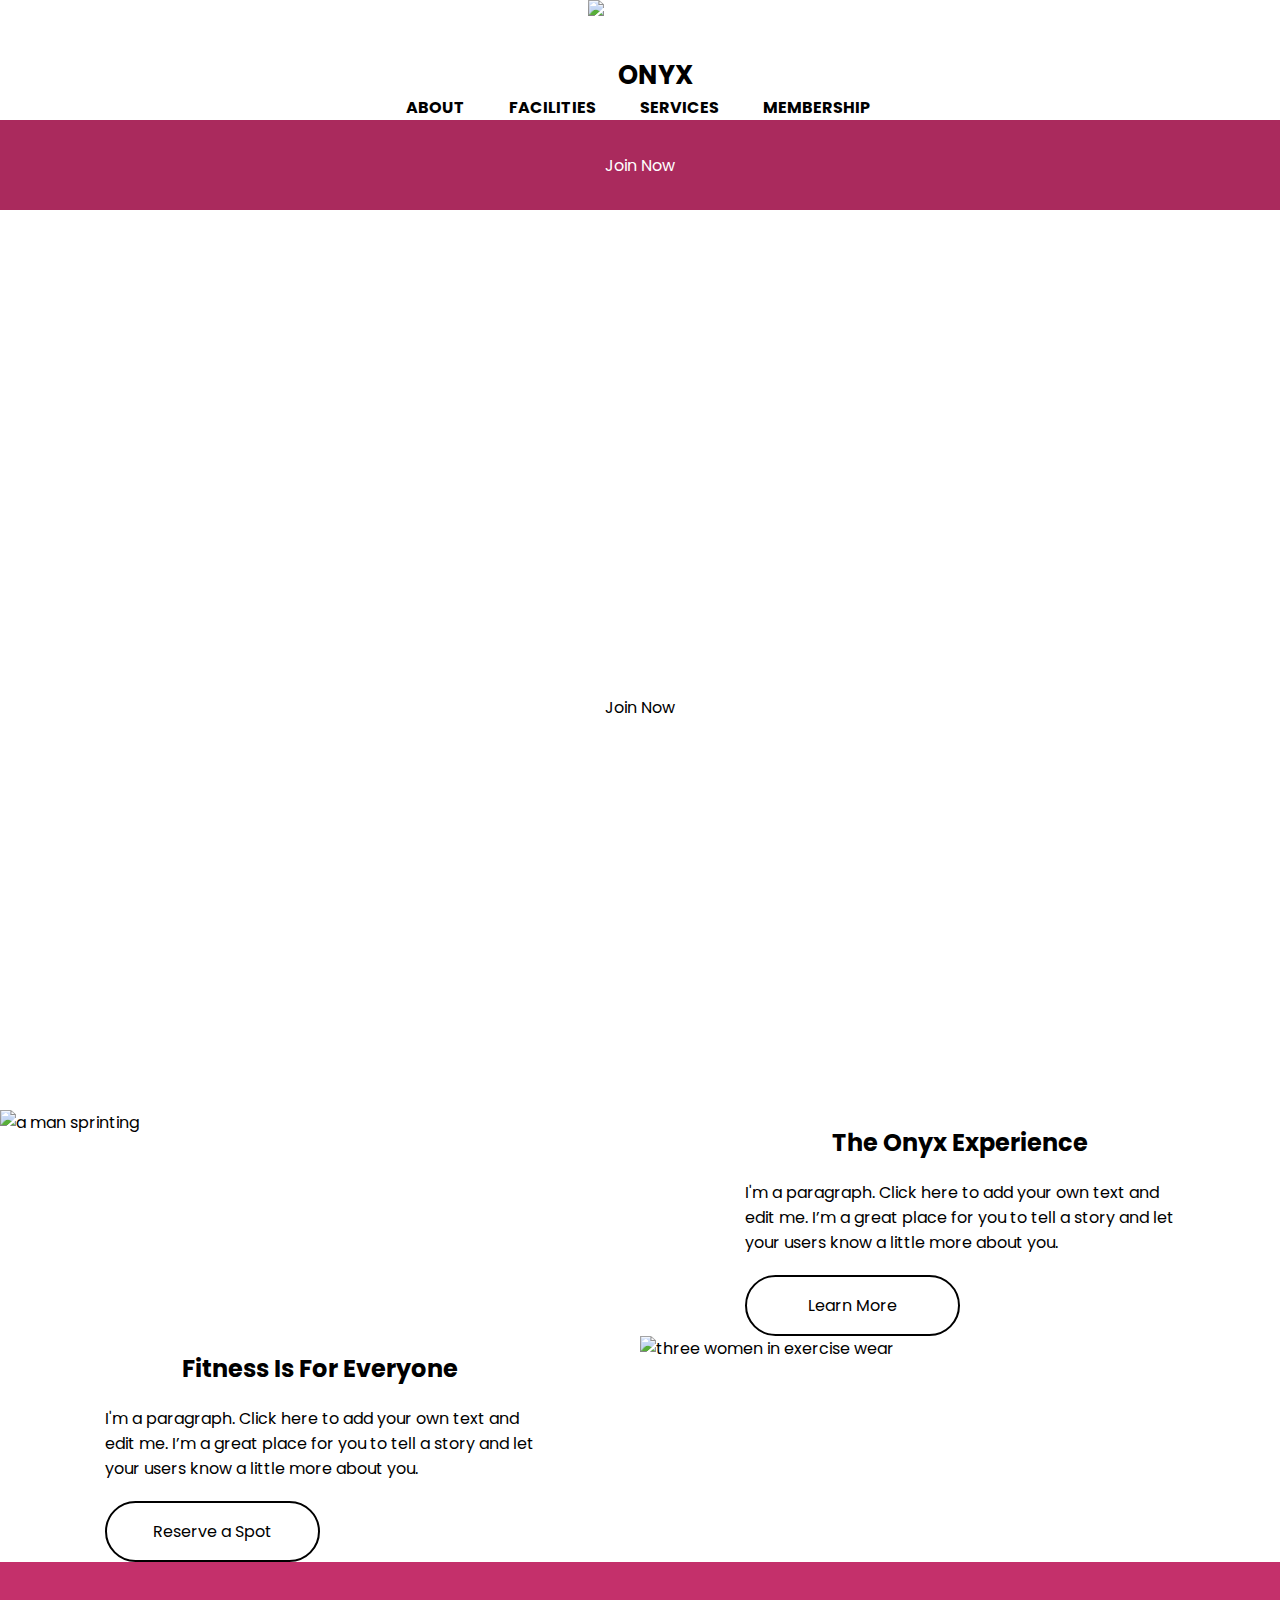
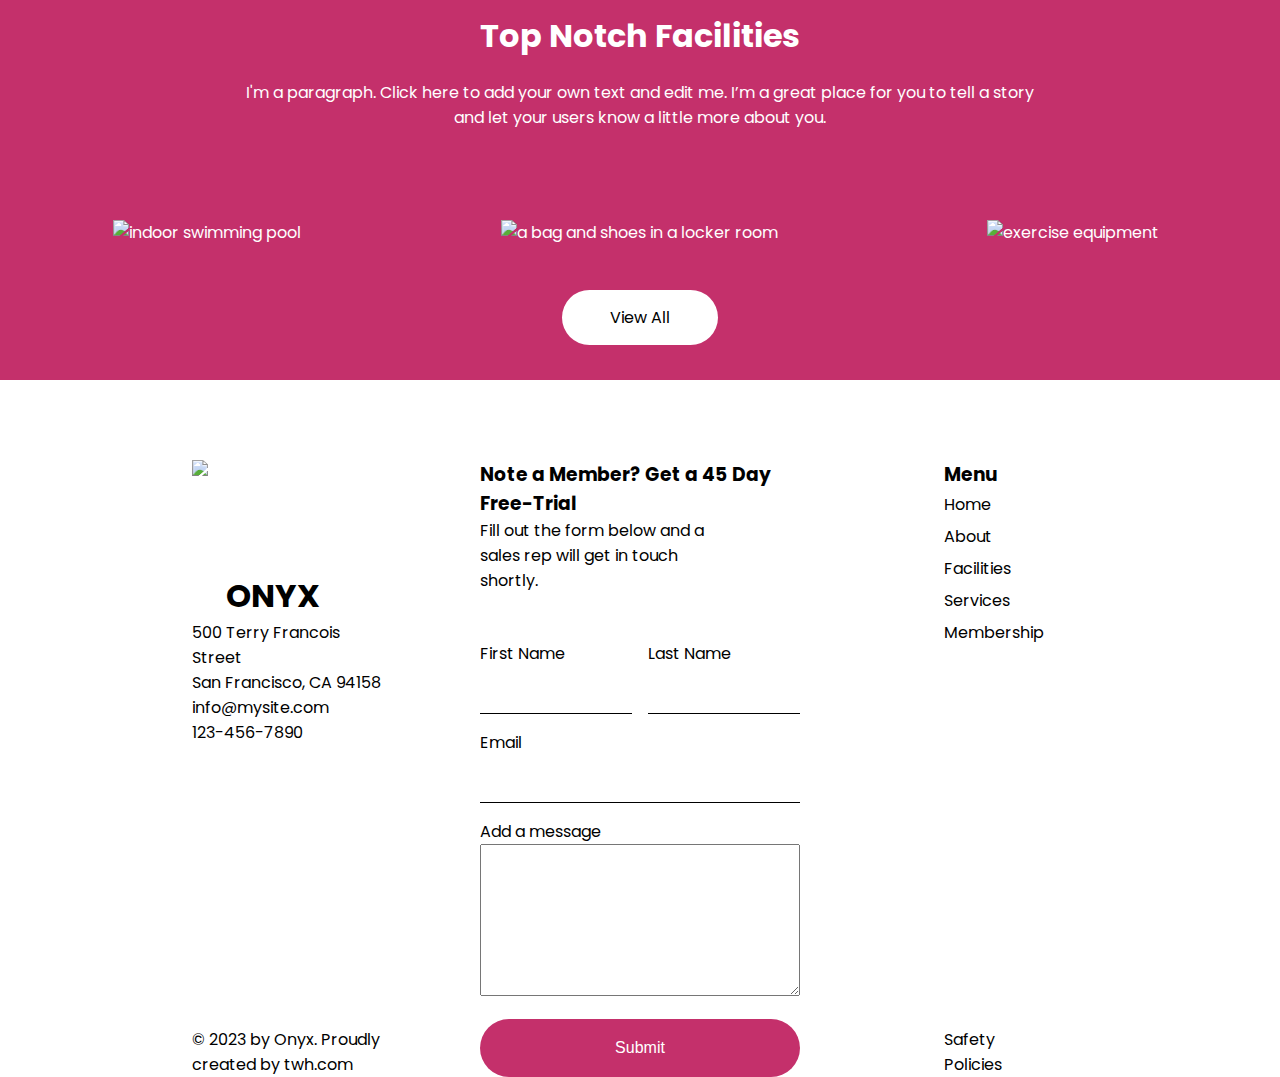
==== commit 7cfc9fff: "home page media queries-v.1" ====
--- a/index.html
+++ b/index.html
@@ -12,8 +12,9 @@
         <link rel="stylesheet" href="./css/lg-device-mx-1500.css">
         <link rel="stylesheet" href="./css/lg-device-mx-1200.css">
         <link rel="stylesheet" href="./css/sm-device-mx-768.css">
+        <link rel="stylesheet" href="./css/med-device-mx-992.css">
         <link rel="stylesheet" href="./css/extra-sm-device-mx-576.css">
-        <link rel="stylesheet" href="./css/med-device-mx-992.css">
+        <link rel="stylesheet" href="./css/extra-sm-device-mx-390.css">
         
         
         <title>Wix Template Clone</title>
@@ -122,7 +123,7 @@
         </div>
 
         <!--Footer -->
-        <footer class="footer grid grid-col-3-footer">
+        <footer class="footer footer-home grid grid-col-3-footer">
             <!-- Footer-Left-Panel -->
             <div>
                 <img src="./img/logo-icon-trans.png" alt="weight icon logo" height="26px" width="30px">
--- a/css/style.css
+++ b/css/style.css
@@ -234,6 +234,11 @@
     top: 15rem;
     position: relative;
     column-gap: 2rem;
+}
+
+.footer-home
+{
+    top: 5rem;
 }
 
 /* Left-Panel */
--- a/css/lg-device-mx-1200.css
+++ b/css/lg-device-mx-1200.css
@@ -7,17 +7,39 @@
         width: 60%;
         text-align: center;
     }
-    
+
     /* Main */
+    /* #experience-section div:nth-child(2), 
+    #experience-section div:nth-child(3)
+    {
+        padding: 0 auto;
+    } */
+
+    #experience-section
+    {
+        row-gap: 2rem;
+    }
+
+    .experience-section-text
+    {
+        margin: 0 auto;
+        width: 80%;
+    }
+
+    .experience-section-text > p
+    {
+        text-align: center;
+    }
+
     #facilities-images > div:nth-child(2)
     {
         display: none;
     }
 
     /* Footer */
-    .footer
+    .footer-home
     {
-        top: 80rem;
+        top: 5rem;
     }
 
     .footer > div:nth-child(1)
@@ -115,6 +137,8 @@
 
     .primary-links
     {
-        width: 70%;
+        padding: 0 10px;
+        text-align: center;
+        justify-self: center;  
     }
 }--- a/css/sm-device-mx-768.css
+++ b/css/sm-device-mx-768.css
@@ -1,6 +1,11 @@
 /* Small devices (landscape phones, less than 768px) */
 @media (max-width: 767.98px) {
-    
+    /* Header */
+    .logo > img, .main-header > nav div, .main-header > nav li
+    {
+        display: none;
+    }
+
     /* Hero */
     .hero
     {
@@ -24,7 +29,7 @@
     }
     
     /* Main */
-    .experience-section-text
+    #experience-section p
     {
         padding: 0;
     }
@@ -164,8 +169,9 @@
 
     .primary-links
     {
-        padding: 1rem 1rem;
         text-align: center;
         justify-self: center;  
+        padding: 1rem 1rem;
+        width: 55%;
     } 
 }--- a/css/med-device-mx-992.css
+++ b/css/med-device-mx-992.css
@@ -7,9 +7,14 @@
         width: 60%;
         text-align: center;
     }
-    
+
     /* Main */
     .experience-section-text
+    {
+        padding: 0;
+    }
+
+    #experience-section p
     {
         padding: 0;
     }
@@ -35,9 +40,9 @@
     }
 
     /* Footer */
-    .footer
+    .footer-home
     {
-        top: 70rem;
+        top: 5rem;
     }
 
     .footer > div:nth-child(1)
@@ -66,7 +71,7 @@
     #copyright > p
     {
         position: absolute;
-        bottom: -65rem;
+        bottom: -70rem;
         left: 0;
         right: 0;
         margin-left: auto;
@@ -138,11 +143,6 @@
         text-align: center;
         justify-self: center;  
         padding: 1rem 1rem;
-        margin-bottom: 40px; 
+        width: 55%;
     } 
-
-    #experience-section p
-    {
-        padding: 1rem 3rem;
-    }
 }--- a/css/extra-sm-device-mx-576.css
+++ b/css/extra-sm-device-mx-576.css
@@ -1,23 +1,214 @@
 /* Extra small devices (portrait phones, less than 576px) */
 @media (max-width: 575.98px) {
+    
+    .logo > img, .main-header > nav div, .main-header > nav li
+    {
+        display: none;
+    }
+
+    /* Hero */
     .hero
     {
-        height: 30vh;
+        height: 40vh;
     }
 
     .hero > div
     {
         position: relative;
-        top: 12%;
+        top: 10%;
     }
 
     .hero > div > h2
     {
+        font-size: 3rem;
+    }
+
+    .hero > div, .hero > div > div
+    {
+        width: 80%;
+    }
+    
+    /* Main */
+    
+
+    #experience-section > div:nth-child(2), 
+    #experience-section > div:nth-child(3)
+    {
+        width: 100%;
+        padding: 0;
+    }
+
+    #facilities-images > div:nth-child(2)
+    {
+        display: none;
+    }
+
+    /* *****Membership Page***** */
+    .hero
+    {
+        height: 40vh;
+    }
+
+    .hero > div
+    {
+        position: relative;
+        top: 0;
+    }
+
+    .hero > div > h2
+    {
         font-size: 2rem;
     }
 
+    .hero > div > p
+    {
+        text-align: center;
+    }
+
     .hero > div, .hero > div > div
     {
-        width: 80%;
-    }
+        width: 60%;
+    }
+
+    /* Card Items */
+    .dollar-symbol, 
+    .dollar-value, 
+    .card-description, 
+    .package-period, 
+    .member-cards > article > div > button, .renewal
+    {
+        position: static;
+    }
+
+    .member-cards
+    {
+        position: static;
+        margin-top: 2rem;
+    }
+
+    .member-cards > article
+    {
+        top: 0;
+        height: 45vh;
+    }
+
+    .card-description,
+    .package-period
+    {
+        width: 70%;
+        margin-top: 1rem;
+    }
+
+    .dollar-value,
+    .dollar-symbol
+    {
+        display: inline-block;
+    }
+
+    .member-cards > article
+    {
+        position: relative;
+        height: 45vh;
+    }
+
+    .member-cards > article > div
+    {
+        text-align: center;
+    }
+
+    .member-cards > article > div > button
+    {
+        margin-top: 1rem;
+    }
+
+    .member-cards > article:nth-child(1) button
+    {
+        margin-top: 1rem;
+    }
+
+    /* Footer */
+    .footer
+    {
+        position: static;
+        width: 100%;
+        top: 170vh;
+        row-gap: 2rem;
+    }
+
+    .footer > div:nth-child(1)
+    {
+        justify-self: center;
+        text-align: center;
+        /* position: relative; */
+    }
+
+    .footer > div:nth-child(2)
+    {
+        width: 70%;
+        margin-top: 1rem;
+        text-align: center;
+    }
+
+    #copyright > p
+    {
+        bottom: -70rem;
+        left: 0;
+        right: 0;
+        margin-left: auto;
+        margin-right: auto;
+    }
+
+    .name-form
+    {
+        row-gap: 1rem;
+    }
+
+    #safety-policies
+    {
+        bottom: -5rem;
+        left: 0;
+        right: 0;
+        margin-left: auto;
+        margin-right: auto;
+    }
+
+    .nav-footer
+    {
+        margin-top: 2rem;
+        text-align: center;
+    }
+
+    .footer > div:nth-child(2) > h3
+    {
+        text-align: center;
+    }
+    
+    .footer > div
+    {
+        top: 20%;
+    }
+
+    .footer > div:nth-child(2) > p
+    {
+        width: 100%;
+        text-align: center;
+    }
+
+    /* Utilities */
+    #facilities-images,
+    .grid-col-3-facilities, 
+    .grid-col-3-footer,
+    .grid-col-3-header,
+    .grid-col-2
+    {
+        grid-template-columns: 1fr;
+    }
+
+    .primary-links
+    {
+        text-align: center;
+        justify-self: center;  
+        padding: 1rem 1rem;
+        width: 55%;
+    } 
 }
--- a/css/extra-sm-device-mx-390.css
+++ b/css/extra-sm-device-mx-390.css
@@ -0,0 +1,193 @@
+/* Extra small devices (portrait phones, less than 390px) */
+@media (max-width: 389.98px) 
+{
+    /* Header */
+    .logo > img, .main-header > nav div, .main-header > nav li
+    {
+        display: none;
+    }
+    
+    /* Hero */
+
+    #welcome-hero > div > h1
+    {
+        font-size: 3rem;
+    }
+
+    .hero
+    {
+        height: 60vh;
+    }
+
+    .hero > div
+    {
+        position: relative;
+        top: 10%;
+    }
+
+    .hero > div
+    {
+        width: 80%;
+    }
+    
+    /* Main */
+    .experience-section-text
+    {
+        padding: 0;
+    }
+
+    #experience-section > div:nth-child(2), 
+    #experience-section > div:nth-child(3)
+    {
+        width: 100%;
+    }
+
+    #facilities-images > div:nth-child(2)
+    {
+        display: none;
+    }
+
+    #facilities-section > div:nth-child(1) > p
+    {
+        padding: 0;
+    }
+
+    /* *****Membership Page***** */
+    .hero
+    {
+        height: 40vh;
+    }
+
+    .hero > div
+    {
+        position: relative;
+        top: 0;
+    }
+
+    .hero > div > h2
+    {
+        font-size: 2rem;
+    }
+
+    .hero > div
+    {
+        width: 60%;
+        text-align: center;
+    }
+
+    /* Card Items */
+    .member-cards
+    {
+        position: static;
+        margin-top: 2rem;
+    }
+
+    .member-cards > article
+    {
+        top: 0;
+        height: 50vh;
+    }
+
+    .card-description,
+    .package-period
+    {
+        width: 70%;
+        margin-top: 1rem;
+    }
+
+    .dollar-value,
+    .dollar-symbol
+    {
+        display: inline-block;
+    }
+
+    /* Footer */
+    .footer-home
+    {
+        top: 5rem;
+    }
+    
+    .footer
+    {
+        position: static;
+        /* width: 100%; */
+        /* top: 170vh; */
+        row-gap: 2rem;
+    }
+
+    .footer > div:nth-child(1)
+    {
+        justify-self: center;
+        text-align: center;
+        /* position: relative; */
+    }
+
+    .footer > div:nth-child(2)
+    {
+        width: 70%;
+        margin-top: 1rem;
+        text-align: center;
+    }
+
+    #copyright > p
+    {
+        bottom: -70rem;
+        left: 0;
+        right: 0;
+        margin-left: auto;
+        margin-right: auto;
+    }
+
+    .name-form
+    {
+        row-gap: 1rem;
+    }
+
+    #safety-policies
+    {
+        bottom: -5rem;
+        left: 0;
+        right: 0;
+        margin-left: auto;
+        margin-right: auto;
+    }
+
+    .nav-footer
+    {
+        margin-top: 2rem;
+        text-align: center;
+    }
+
+    .footer > div:nth-child(2) > h3
+    {
+        text-align: center;
+    }
+    
+    .footer > div
+    {
+        top: 20%;
+    }
+
+    .footer > div:nth-child(2) > p
+    {
+        width: 100%;
+        text-align: center;
+    }
+
+    /* Utilities */
+    #facilities-images,
+    .grid-col-3-facilities, 
+    .grid-col-3-footer,
+    .grid-col-3-header,
+    .grid-col-2
+    {
+        grid-template-columns: 1fr;
+    }
+
+    .primary-links
+    {
+        padding: 1rem 1rem;
+        text-align: center;
+        justify-self: center;  
+    } 
+}